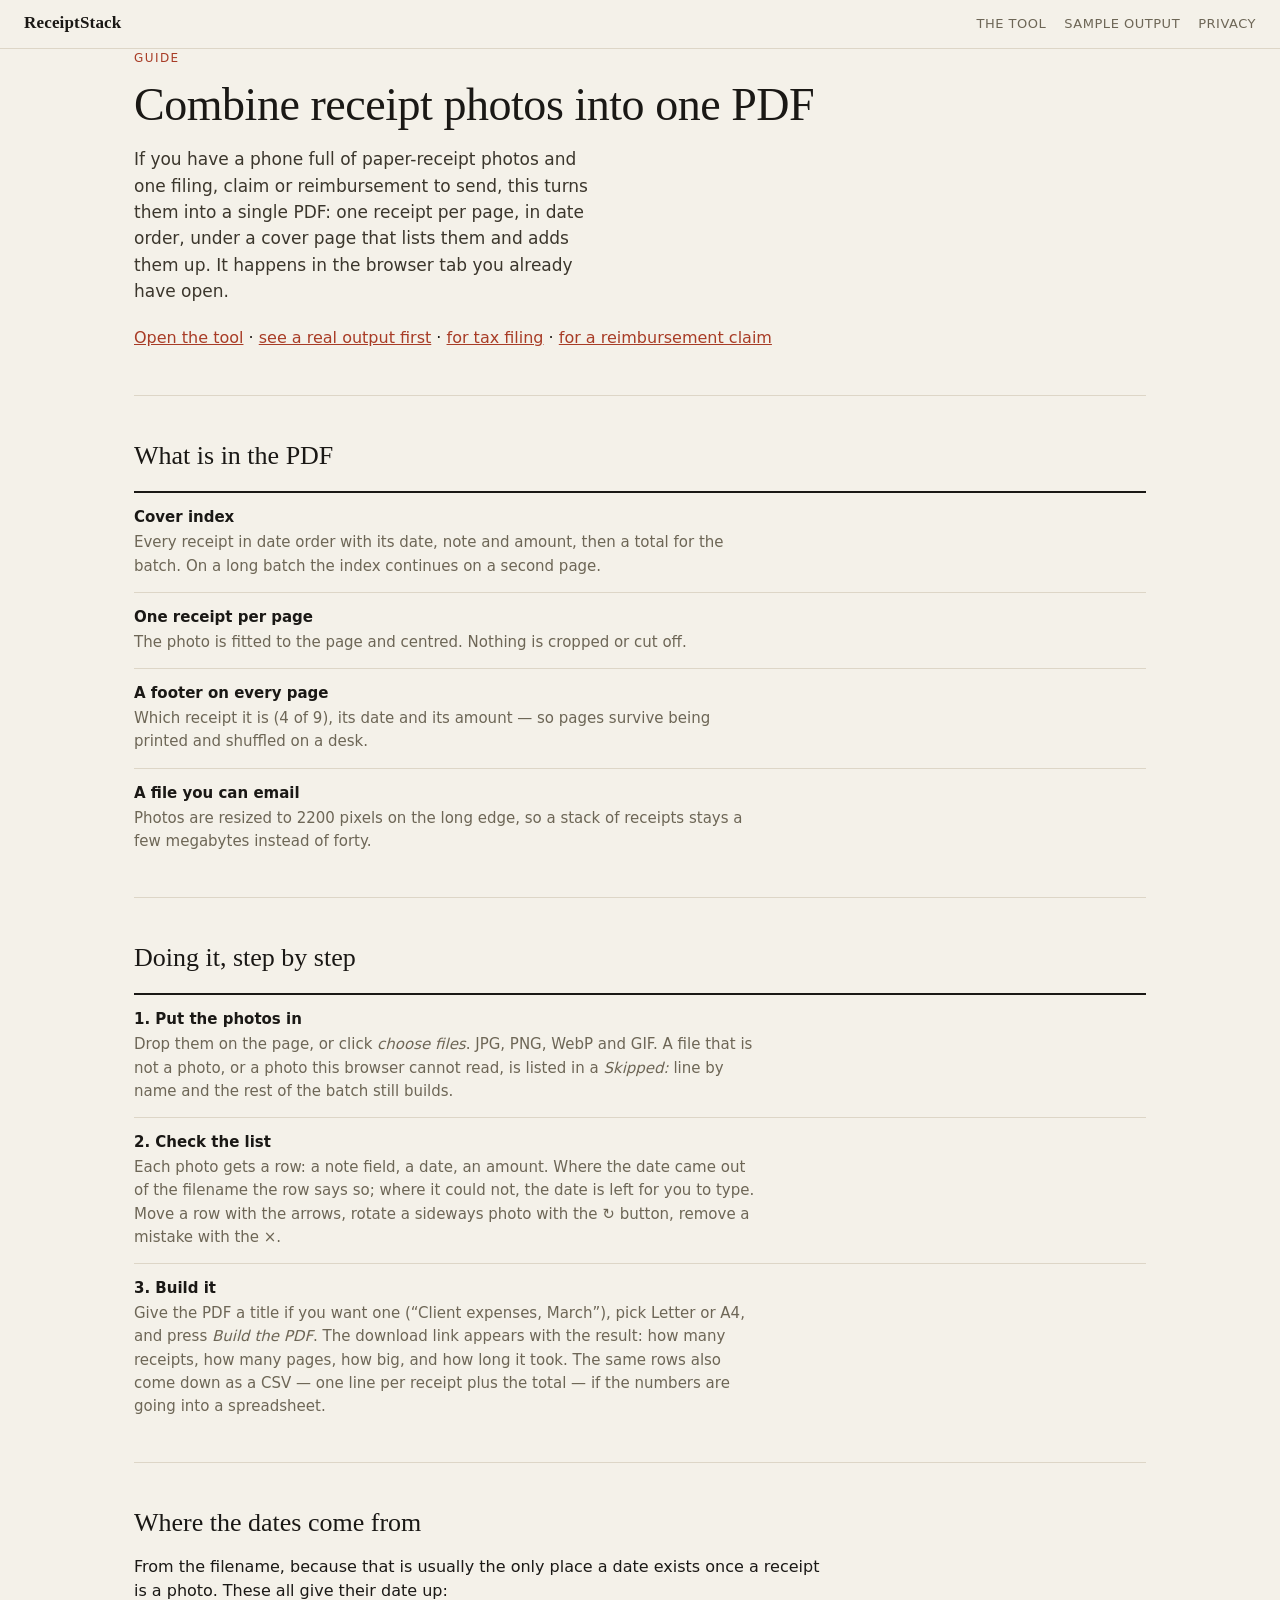
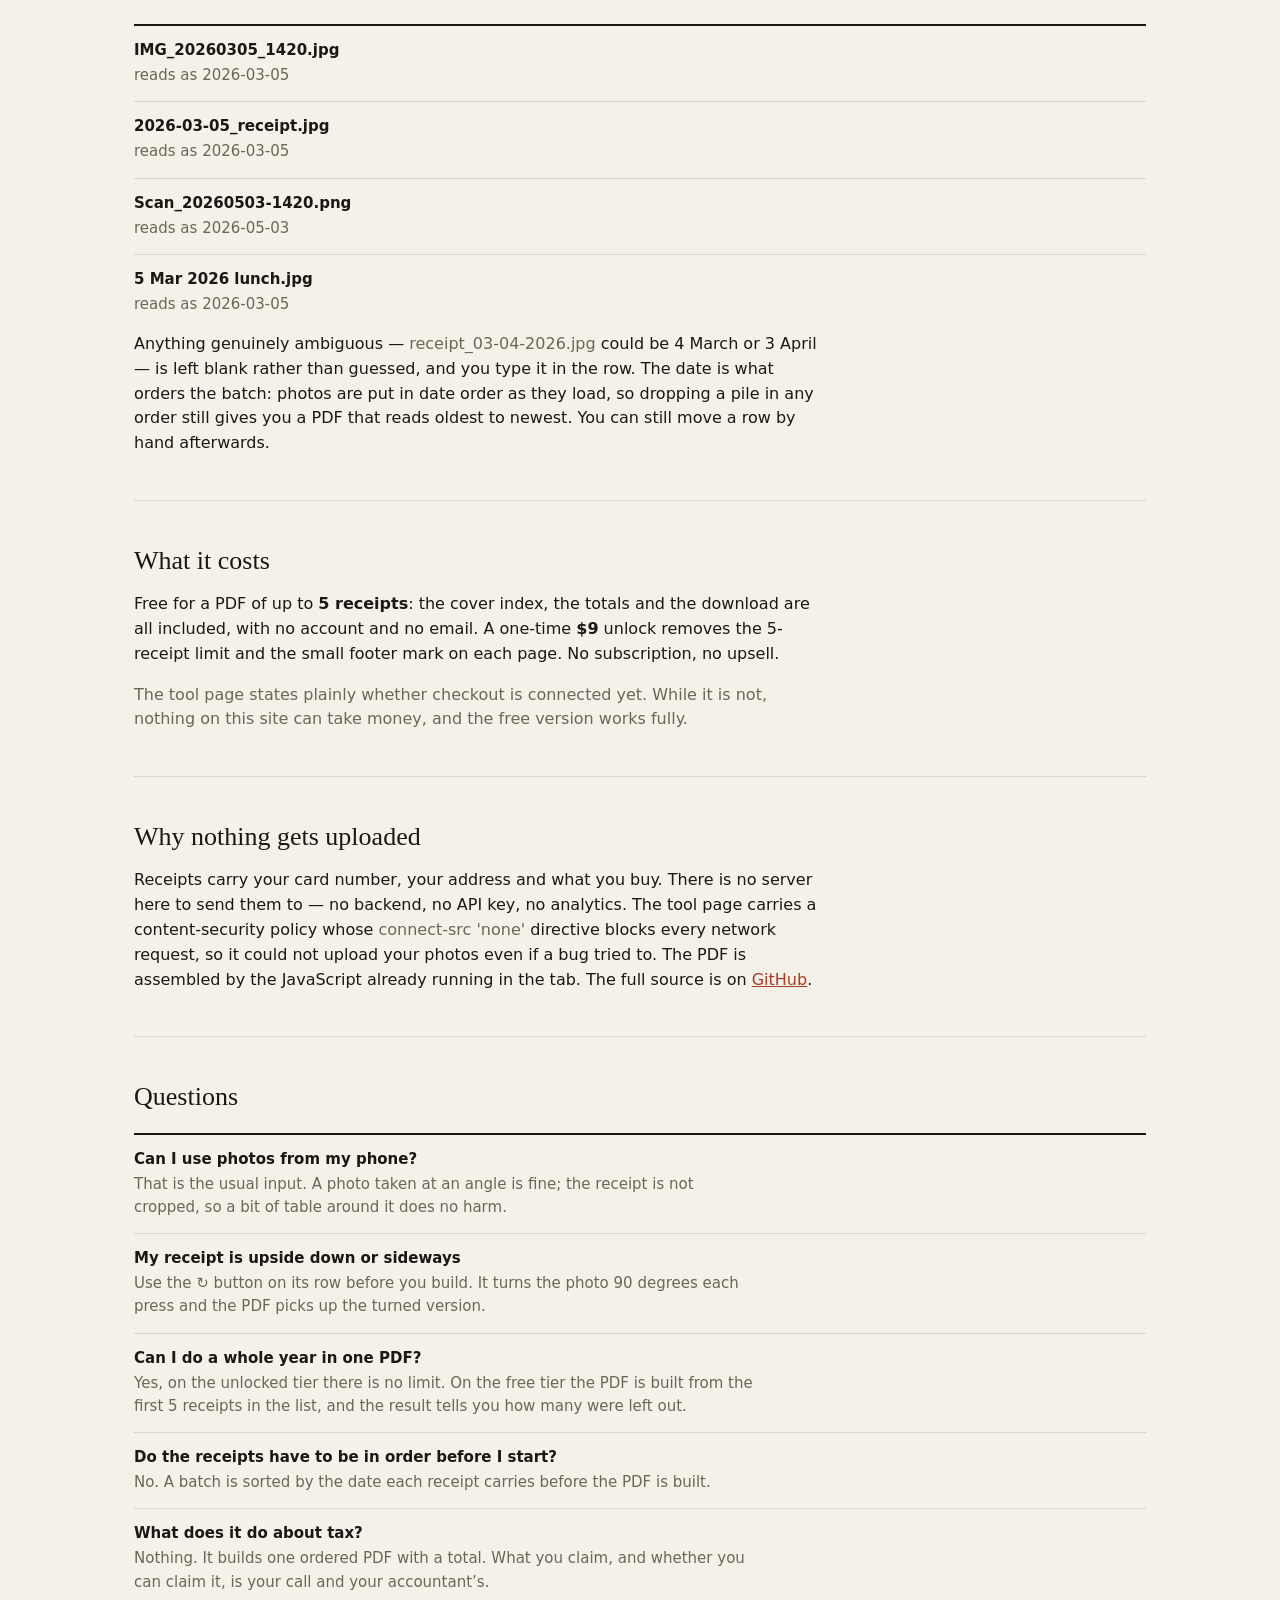
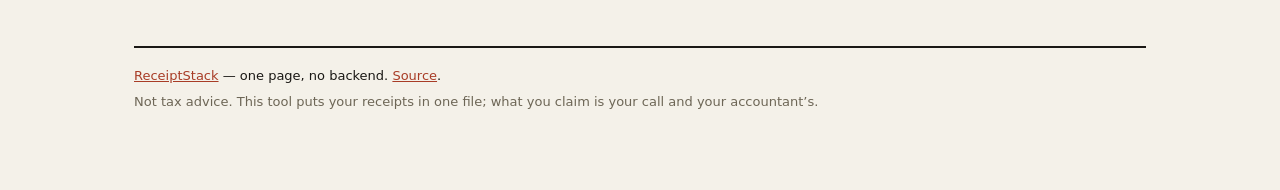
==== combine-receipt-photos-into-one-pdf.html @ ab0732bb "seo: third guide page for the adjacent intent — a reimbursement claim PDF — and a free CSV of the in" ====
<!DOCTYPE html>
<html lang="en">
<head>
<meta charset="utf-8">
<meta name="viewport" content="width=device-width, initial-scale=1">
<meta http-equiv="Content-Security-Policy" content="default-src 'none'; script-src 'self'; style-src 'self'; img-src 'self' blob: data:; font-src 'self'; connect-src 'none'; object-src 'none'; base-uri 'none'; form-action 'none'; frame-ancestors 'none'">
<title>Combine receipt photos into one PDF — free, no upload | ReceiptStack</title>
<meta name="description" content="How to combine receipt photos into one PDF for a tax filing, an expense claim or a reimbursement: drop the photos in, check the dates, download one indexed PDF with a total. Runs in your browser — no upload, no account, free for up to 5 receipts.">
<link rel="canonical" href="https://maxhemmerich.github.io/receipts-to-pdf/combine-receipt-photos-into-one-pdf.html">
<meta name="theme-color" content="#f4f1e9">
<meta property="og:type" content="article">
<meta property="og:site_name" content="ReceiptStack">
<meta property="og:title" content="Combine receipt photos into one PDF">
<meta property="og:description" content="Drop the photos in, check the dates, download one indexed PDF with a total. In your browser: no upload, no account, free for up to 5 receipts.">
<meta property="og:url" content="https://maxhemmerich.github.io/receipts-to-pdf/combine-receipt-photos-into-one-pdf.html">
<meta property="og:image" content="https://maxhemmerich.github.io/receipts-to-pdf/assets/og-card.png">
<meta property="og:image:width" content="1200">
<meta property="og:image:height" content="630">
<meta property="og:image:alt" content="The ReceiptStack index page: seven receipts listed with dates and amounts, total $712.14">
<meta name="twitter:card" content="summary_large_image">
<meta name="twitter:title" content="Combine receipt photos into one PDF">
<meta name="twitter:description" content="Drop the photos in, check the dates, download one indexed PDF with a total. No upload, no account.">
<meta name="twitter:image" content="https://maxhemmerich.github.io/receipts-to-pdf/assets/og-card.png">
<link rel="stylesheet" href="assets/style.css">
<script type="application/ld+json">
{
  "@context": "https://schema.org",
  "@graph": [
    {
      "@type": "SoftwareApplication",
      "@id": "https://maxhemmerich.github.io/receipts-to-pdf/#app",
      "name": "ReceiptStack",
      "url": "https://maxhemmerich.github.io/receipts-to-pdf/",
      "description": "Turns photos of paper receipts into one dated, indexed PDF: a cover index in date order with a total, then one receipt per page. Runs entirely in the browser — no upload, no account, no server.",
      "applicationCategory": "BusinessApplication",
      "operatingSystem": "Any device with a modern web browser",
      "featureList": [
        "One receipt per page, nothing cropped",
        "Cover index in date order with a total for the whole batch",
        "Dates read from the filename when they are in there",
        "Your photos never leave your browser"
      ]
    },
    {
      "@type": "FAQPage",
      "@id": "https://maxhemmerich.github.io/receipts-to-pdf/combine-receipt-photos-into-one-pdf.html#faq",
      "mainEntity": [
        {
          "@type": "Question",
          "name": "Can I use photos from my phone?",
          "acceptedAnswer": {
            "@type": "Answer",
            "text": "That is the usual input. A photo taken at an angle is fine; the receipt is not cropped, so a bit of table around it does no harm."
          }
        },
        {
          "@type": "Question",
          "name": "My receipt is upside down or sideways",
          "acceptedAnswer": {
            "@type": "Answer",
            "text": "Use the ↻ button on its row before you build. It turns the photo 90 degrees each press and the PDF picks up the turned version."
          }
        },
        {
          "@type": "Question",
          "name": "Can I do a whole year in one PDF?",
          "acceptedAnswer": {
            "@type": "Answer",
            "text": "Yes, on the unlocked tier there is no limit. On the free tier the PDF is built from the first 5 receipts in the list, and the result tells you how many were left out."
          }
        },
        {
          "@type": "Question",
          "name": "Do the receipts have to be in order before I start?",
          "acceptedAnswer": {
            "@type": "Answer",
            "text": "No. A batch is sorted by the date each receipt carries before the PDF is built."
          }
        },
        {
          "@type": "Question",
          "name": "What does it do about tax?",
          "acceptedAnswer": {
            "@type": "Answer",
            "text": "Nothing. It builds one ordered PDF with a total. What you claim, and whether you can claim it, is your call and your accountant’s."
          }
        }
      ]
    }
  ]
}
</script>
</head>
<body>

<header class="bar">
  <span class="brand">ReceiptStack</span>
  <nav>
    <a href="./">The tool</a>
    <a href="./#sample">Sample output</a>
    <a href="./#privacy">Privacy</a>
  </nav>
</header>

<main>

  <p class="eyebrow">Guide</p>
  <h1>Combine receipt photos into one PDF</h1>
  <p class="lede">If you have a phone full of paper-receipt photos and one filing, claim or
  reimbursement to send, this turns them into a single PDF: one receipt per page, in date order,
  under a cover page that lists them and adds them up. It happens in the browser tab you already
  have open.</p>
  <p><a href="./#tool">Open the tool</a> &middot; <a href="downloads/receipts-sample.pdf">see a real
  output first</a> &middot; <a href="how-to-organize-receipts-for-taxes.html">for tax filing</a>
  &middot; <a href="reimbursement-claim-pdf.html">for a reimbursement claim</a></p>

  <section class="block">
    <h2>What is in the PDF</h2>
    <dl class="facts">
      <dt>Cover index</dt>
      <dd>Every receipt in date order with its date, note and amount, then a total for the batch.
      On a long batch the index continues on a second page.</dd>
      <dt>One receipt per page</dt>
      <dd>The photo is fitted to the page and centred. Nothing is cropped or cut off.</dd>
      <dt>A footer on every page</dt>
      <dd>Which receipt it is (4 of 9), its date and its amount &mdash; so pages survive being
      printed and shuffled on a desk.</dd>
      <dt>A file you can email</dt>
      <dd>Photos are resized to 2200 pixels on the long edge, so a stack of receipts stays a few
      megabytes instead of forty.</dd>
    </dl>
  </section>

  <section class="block">
    <h2>Doing it, step by step</h2>
    <dl class="facts">
      <dt>1. Put the photos in</dt>
      <dd>Drop them on the page, or click <i>choose files</i>. JPG, PNG, WebP and GIF. A file that
      is not a photo, or a photo this browser cannot read, is listed in a <i>Skipped:</i> line by
      name and the rest of the batch still builds.</dd>
      <dt>2. Check the list</dt>
      <dd>Each photo gets a row: a note field, a date, an amount. Where the date came out of the
      filename the row says so; where it could not, the date is left for you to type. Move a row
      with the arrows, rotate a sideways photo with the &#8635; button, remove a mistake with the
      &#215;.</dd>
      <dt>3. Build it</dt>
      <dd>Give the PDF a title if you want one (&ldquo;Client expenses, March&rdquo;), pick Letter
      or A4, and press <i>Build the PDF</i>. The download link appears with the result: how many
      receipts, how many pages, how big, and how long it took. The same rows also come down as a
      CSV &mdash; one line per receipt plus the total &mdash; if the numbers are going into a
      spreadsheet.</dd>
    </dl>
  </section>

  <section class="block">
    <h2>Where the dates come from</h2>
    <p>From the filename, because that is usually the only place a date exists once a receipt is a
    photo. These all give their date up:</p>
    <dl class="facts">
      <dt>IMG_20260305_1420.jpg</dt><dd>reads as 2026-03-05</dd>
      <dt>2026-03-05_receipt.jpg</dt><dd>reads as 2026-03-05</dd>
      <dt>Scan_20260503-1420.png</dt><dd>reads as 2026-05-03</dd>
      <dt>5 Mar 2026 lunch.jpg</dt><dd>reads as 2026-03-05</dd>
    </dl>
    <p>Anything genuinely ambiguous &mdash; <span class="dim">receipt_03-04-2026.jpg</span> could be
    4 March or 3 April &mdash; is left blank rather than guessed, and you type it in the row. The
    date is what orders the batch: photos are put in date order as they load, so dropping a pile in
    any order still gives you a PDF that reads oldest to newest. You can still move a row by hand
    afterwards.</p>
  </section>

  <section class="block">
    <h2>What it costs</h2>
    <p>Free for a PDF of up to <b>5 receipts</b>: the cover index, the totals and the download are
    all included, with no account and no email. A one-time <b>$9</b> unlock removes the 5-receipt
    limit and the small footer mark on each page. No subscription, no upsell.</p>
    <p class="dim">The tool page states plainly whether checkout is connected yet. While it is not,
    nothing on this site can take money, and the free version works fully.</p>
  </section>

  <section class="block">
    <h2>Why nothing gets uploaded</h2>
    <p>Receipts carry your card number, your address and what you buy. There is no server here to
    send them to &mdash; no backend, no API key, no analytics. The tool page carries a
    content-security policy whose <span class="dim">connect-src 'none'</span> directive blocks
    every network request, so it could not upload your photos even if a bug tried to. The PDF is
    assembled by the JavaScript already running in the tab. The full source is on
    <a href="https://github.com/maxhemmerich/receipts-to-pdf">GitHub</a>.</p>
  </section>

  <section class="block">
    <h2>Questions</h2>
    <dl class="facts">
      <dt>Can I use photos from my phone?</dt>
      <dd>That is the usual input. A photo taken at an angle is fine; the receipt is not cropped, so
      a bit of table around it does no harm.</dd>
      <dt>My receipt is upside down or sideways</dt>
      <dd>Use the &#8635; button on its row before you build. It turns the photo 90 degrees each
      press and the PDF picks up the turned version.</dd>
      <dt>Can I do a whole year in one PDF?</dt>
      <dd>Yes, on the unlocked tier there is no limit. On the free tier the PDF is built from the
      first 5 receipts in the list, and the result tells you how many were left out.</dd>
      <dt>Do the receipts have to be in order before I start?</dt>
      <dd>No. A batch is sorted by the date each receipt carries before the PDF is built.</dd>
      <dt>What does it do about tax?</dt>
      <dd>Nothing. It builds one ordered PDF with a total. What you claim, and whether you can
      claim it, is your call and your accountant&rsquo;s.</dd>
    </dl>
  </section>

  <footer class="foot">
    <p><a href="./">ReceiptStack</a> &mdash; one page, no backend. <a href="https://github.com/maxhemmerich/receipts-to-pdf">Source</a>.</p>
    <p class="dim">Not tax advice. This tool puts your receipts in one file; what you claim is your call and your accountant&rsquo;s.</p>
  </footer>

</main>

</body>
</html>
---- assets/style.css ----
/* ReceiptStack — one theme: paper and ink, hairline rules like a till receipt.
   No webfonts, no external requests. */

:root {
  --paper:  #f4f1e9;
  --card:   #fffdf7;
  --ink:    #1a1815;
  --muted:  #6d6656;
  --faint:  #9a9284;
  --line:   #ddd6c7;
  --line-2: #c8bfab;
  --stamp:  #a83c26;
  --ok:     #2f6b4f;
  --mono: Consolas, "Liberation Mono", "Courier New", monospace;
  --sans: system-ui, "Segoe UI", Roboto, Helvetica, Arial, sans-serif;
  --serif: Georgia, "Iowan Old Style", "Times New Roman", serif;
}

* { box-sizing: border-box; }

/* the hidden attribute has to beat class rules that set display */
[hidden] { display: none !important; }

html { -webkit-text-size-adjust: 100%; }

body {
  margin: 0;
  background: var(--paper);
  color: var(--ink);
  font: 16px/1.55 var(--sans);
}

a { color: var(--stamp); }
a:hover { color: var(--ink); }

.dim { color: var(--muted); }

/* ---------- top bar ---------- */

.bar {
  display: flex;
  align-items: baseline;
  justify-content: space-between;
  gap: 16px;
  padding: 14px 24px;
  border-bottom: 1px solid var(--line);
  background: var(--paper);
  flex-wrap: wrap;
}
.brand {
  font: 700 17px/1 var(--serif);
  letter-spacing: .01em;
}
.bar nav { display: flex; gap: 18px; flex-wrap: wrap; }
.bar nav a {
  font-size: 13px;
  letter-spacing: .04em;
  text-transform: uppercase;
  text-decoration: none;
  color: var(--muted);
}
.bar nav a:hover { color: var(--ink); }

main { max-width: 1060px; margin: 0 auto; padding: 0 24px 72px; }

/* ---------- hero + tool ---------- */

.hero {
  display: grid;
  grid-template-columns: minmax(0, 1fr) minmax(0, 1.05fr);
  gap: 40px;
  align-items: start;
  padding: 40px 0 8px;
}

.eyebrow {
  margin: 0 0 12px;
  font-size: 12px;
  letter-spacing: .12em;
  text-transform: uppercase;
  color: var(--stamp);
}

h1 {
  margin: 0 0 16px;
  font: 400 clamp(30px, 4.4vw, 46px)/1.1 var(--serif);
  letter-spacing: -.01em;
  text-wrap: balance;
}

.lede {
  margin: 0 0 22px;
  font-size: 17px;
  color: #3b362c;
  max-width: 42ch;
}

.ticks { margin: 0; padding: 0; list-style: none; border-top: 1px solid var(--line); }
.ticks li {
  padding: 9px 0 9px 20px;
  border-bottom: 1px solid var(--line);
  font-size: 14px;
  position: relative;
}
.ticks li::before {
  content: "";
  position: absolute;
  left: 2px; top: 17px;
  width: 7px; height: 7px;
  background: var(--stamp);
}

/* ---------- tool panel ---------- */

.panel {
  background: var(--card);
  border: 1px solid var(--line-2);
  padding: 18px;
  box-shadow: 0 1px 0 rgba(26,24,21,.05);
}

.drop {
  border: 2px dashed var(--line-2);
  background: #faf7f0;
  padding: 30px 18px;
  text-align: center;
  transition: border-color .12s, background .12s;
}
.drop.hot { border-color: var(--stamp); background: #fdf3ef; }
.drop-main { margin: 0 0 6px; font: 600 17px/1.3 var(--serif); }
.drop-sub { margin: 0; font-size: 13px; color: var(--muted); }

.link {
  background: none;
  border: 0;
  padding: 0;
  font: inherit;
  color: var(--stamp);
  cursor: pointer;
  text-decoration: underline;
  text-underline-offset: 2px;
}
.link:hover { color: var(--ink); }

.samples { margin: 12px 0 0; font-size: 13.5px; }

.cap-note {
  margin: 14px 0 0;
  padding: 10px 12px;
  border-left: 3px solid var(--stamp);
  background: #fdf3ef;
  font-size: 13.5px;
}

/* ---------- receipt list ---------- */

.list {
  list-style: none;
  margin: 14px 0 0;
  padding: 0;
  max-height: 340px;
  overflow-y: auto;
}
.list:empty { display: none; }

.row {
  display: grid;
  grid-template-columns: 46px minmax(0, 1fr);
  gap: 10px;
  align-items: center;
  padding: 9px 0;
  border-top: 1px solid var(--line);
}
.row:first-child { border-top: 0; }
.row img { width: 46px; height: 60px; object-fit: cover; border: 1px solid var(--line); background: #fff; }

.row .meta { min-width: 0; }
.row .fname {
  font: 11.5px/1.3 var(--mono);
  color: var(--faint);
  white-space: nowrap;
  overflow: hidden;
  text-overflow: ellipsis;
}
.row .l1,
.row .l2 { display: flex; gap: 6px; margin-top: 5px; align-items: center; }
.row .l1 { margin-top: 4px; }
.row input[type="text"],
.row input[type="date"] {
  font: 13px/1.4 var(--sans);
  padding: 4px 6px;
  border: 1px solid var(--line-2);
  background: #fff;
  color: var(--ink);
  min-width: 0;
}
.row input[type="date"] { font-family: var(--mono); font-size: 12px; flex: 0 0 118px; }
.row .note-in { flex: 1 1 auto; }
.row .amt-in  { flex: 0 0 74px; text-align: right; font-family: var(--mono); }

.row .date-guess {
  font: 11px/1.3 var(--sans);
  color: var(--ok);
  margin-top: 4px;
}
.row .date-guess.manual { color: var(--stamp); }

.row .acts { display: flex; gap: 3px; flex: 0 0 auto; }
.row .acts button {
  width: 28px; height: 28px;
  border: 1px solid var(--line-2);
  background: #fff;
  color: var(--muted);
  font-size: 13px;
  line-height: 1;
  cursor: pointer;
  padding: 0;
}
.row .acts button:hover { border-color: var(--ink); color: var(--ink); }
.row .acts button.rm:hover { border-color: var(--stamp); color: var(--stamp); }

/* ---------- controls ---------- */

.controls {
  display: flex;
  gap: 12px;
  align-items: flex-end;
  flex-wrap: wrap;
  margin-top: 16px;
  padding-top: 16px;
  border-top: 1px solid var(--line);
}
.field { display: flex; flex-direction: column; gap: 5px; font-size: 12px; color: var(--muted); }
.field input, .field select {
  font: 14px/1.4 var(--sans);
  padding: 8px 9px;
  border: 1px solid var(--line-2);
  background: #fff;
  color: var(--ink);
}
.field input { width: 180px; }

button.primary, .buybar button {
  font: 600 14px/1 var(--sans);
  padding: 11px 18px;
  border: 1px solid var(--ink);
  background: var(--ink);
  color: var(--card);
  cursor: pointer;
}
button.primary:hover:not(:disabled) { background: var(--stamp); border-color: var(--stamp); }
button.primary:disabled { background: var(--line); border-color: var(--line-2); color: var(--muted); cursor: not-allowed; }

/* the live buy link, once CHECKOUT_URL is filled in config.js */
.buybar a.primary {
  display: inline-block;
  font: 600 14px/1 var(--sans);
  padding: 11px 18px;
  border: 1px solid var(--ink);
  background: var(--ink);
  color: var(--card);
  text-decoration: none;
}
.buybar a.primary:hover { background: var(--stamp); border-color: var(--stamp); color: #fff; }

.limitline { margin: 12px 0 0; font-size: 13px; color: var(--muted); }

.status { margin: 12px 0 0; font-size: 13.5px; color: var(--muted); min-height: 1.2em; }
.status.err { color: var(--stamp); }

.result {
  margin-top: 14px;
  padding: 14px;
  border: 1px solid var(--ok);
  background: #f2f7f3;
}
.result p { margin: 0 0 10px; font-size: 14px; }
.result .nums { font-family: var(--mono); }
.result a.download {
  display: inline-block;
  font: 600 14px/1 var(--sans);
  padding: 11px 18px;
  background: var(--ok);
  color: #fff;
  text-decoration: none;
}
.result a.download:hover { background: var(--ink); color: #fff; }
.result a.download.secondary {
  margin-left: 10px;
  background: transparent;
  border: 1px solid var(--ink);
  color: var(--ink);
}
.result a.download.secondary:hover { background: var(--ink); border-color: var(--ink); color: #fff; }
.result p.dim { margin: 12px 0 0; font-size: 13px; color: var(--muted); }

/* ---------- blocks ---------- */

.block { padding: 44px 0 0; border-top: 1px solid var(--line); margin-top: 44px; }
.block h2 { margin: 0 0 8px; font: 400 26px/1.2 var(--serif); }
.block > p { max-width: 68ch; }

.facts { margin: 20px 0 0; }
.facts dt {
  font: 600 15px/1.4 var(--sans);
  padding-top: 14px;
  border-top: 1px solid var(--line);
}
.facts dt:first-of-type { border-top: 2px solid var(--ink); }
.facts dd { margin: 3px 0 14px; color: var(--muted); max-width: 66ch; font-size: 15px; }

.dl { margin: 10px 0 0; display: flex; gap: 12px; align-items: baseline; flex-wrap: wrap; }
.dl a.file { font-family: var(--mono); font-size: 14.5px; }

/* ---------- price ---------- */

.plans {
  display: grid;
  grid-template-columns: repeat(auto-fit, minmax(240px, 1fr));
  gap: 0;
  margin: 20px 0 0;
  border: 1px solid var(--line-2);
  background: var(--card);
}
.plan { padding: 20px; border-right: 1px dashed var(--line-2); }
.plan:last-child { border-right: 0; }
.plan h3 { margin: 0; font: 600 13px/1 var(--sans); letter-spacing: .1em; text-transform: uppercase; color: var(--muted); }
.plan .amount { margin: 8px 0 14px; font: 400 34px/1 var(--serif); }
.plan ul { margin: 0; padding-left: 18px; color: #3b362c; font-size: 14.5px; }
.plan li { margin: 5px 0; }

.buybar { margin-top: 18px; }
.buybar p { margin: 10px 0 0; font-size: 13.5px; max-width: 70ch; }
.unlockrow { display: flex; gap: 8px; align-items: center; margin-top: 12px; flex-wrap: wrap; }
.unlockrow input {
  font: 14px/1.4 var(--mono);
  padding: 9px;
  border: 1px solid var(--line-2);
  background: #fff;
  width: 200px;
}
.unlockrow button {
  font: 600 14px/1 var(--sans);
  padding: 10px 14px;
  border: 1px solid var(--line-2);
  background: #fff;
  color: var(--ink);
  cursor: pointer;
}
.unlockrow button:hover { border-color: var(--ink); }
#codeMsg.good { color: var(--ok); }
#codeMsg.bad { color: var(--stamp); }

/* ---------- footer ---------- */

.foot { margin-top: 52px; padding-top: 18px; border-top: 2px solid var(--ink); font-size: 13px; }
.foot p { margin: 0 0 6px; }

@media (max-width: 820px) {
  .hero { grid-template-columns: 1fr; gap: 26px; padding-top: 26px; }
  main { padding: 0 16px 56px; }
  .bar { padding: 12px 16px; }
  .list { max-height: none; }
  .row { grid-template-columns: 38px minmax(0,1fr); }
  .row img { width: 38px; height: 50px; }
  .row .acts { grid-column: 2; }
}

@media (prefers-reduced-motion: reduce) {
  * { transition: none !important; }
}
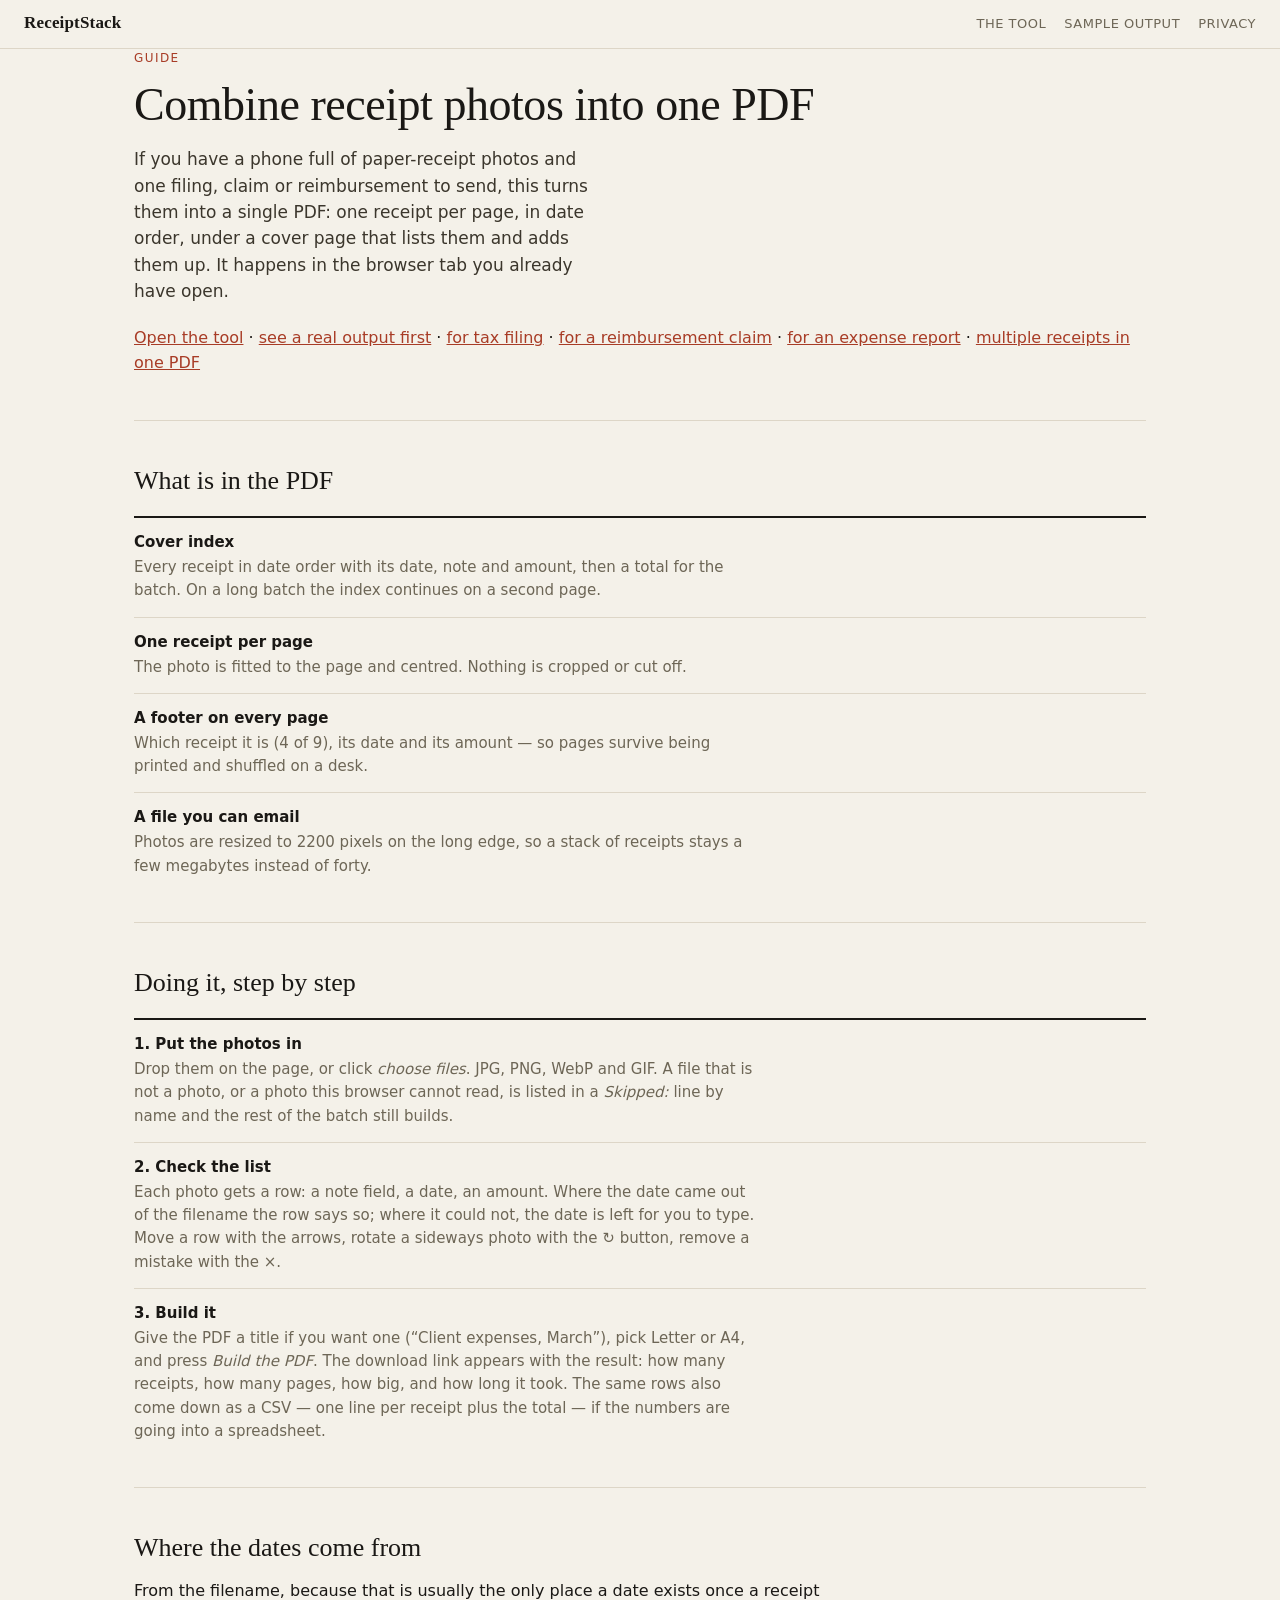
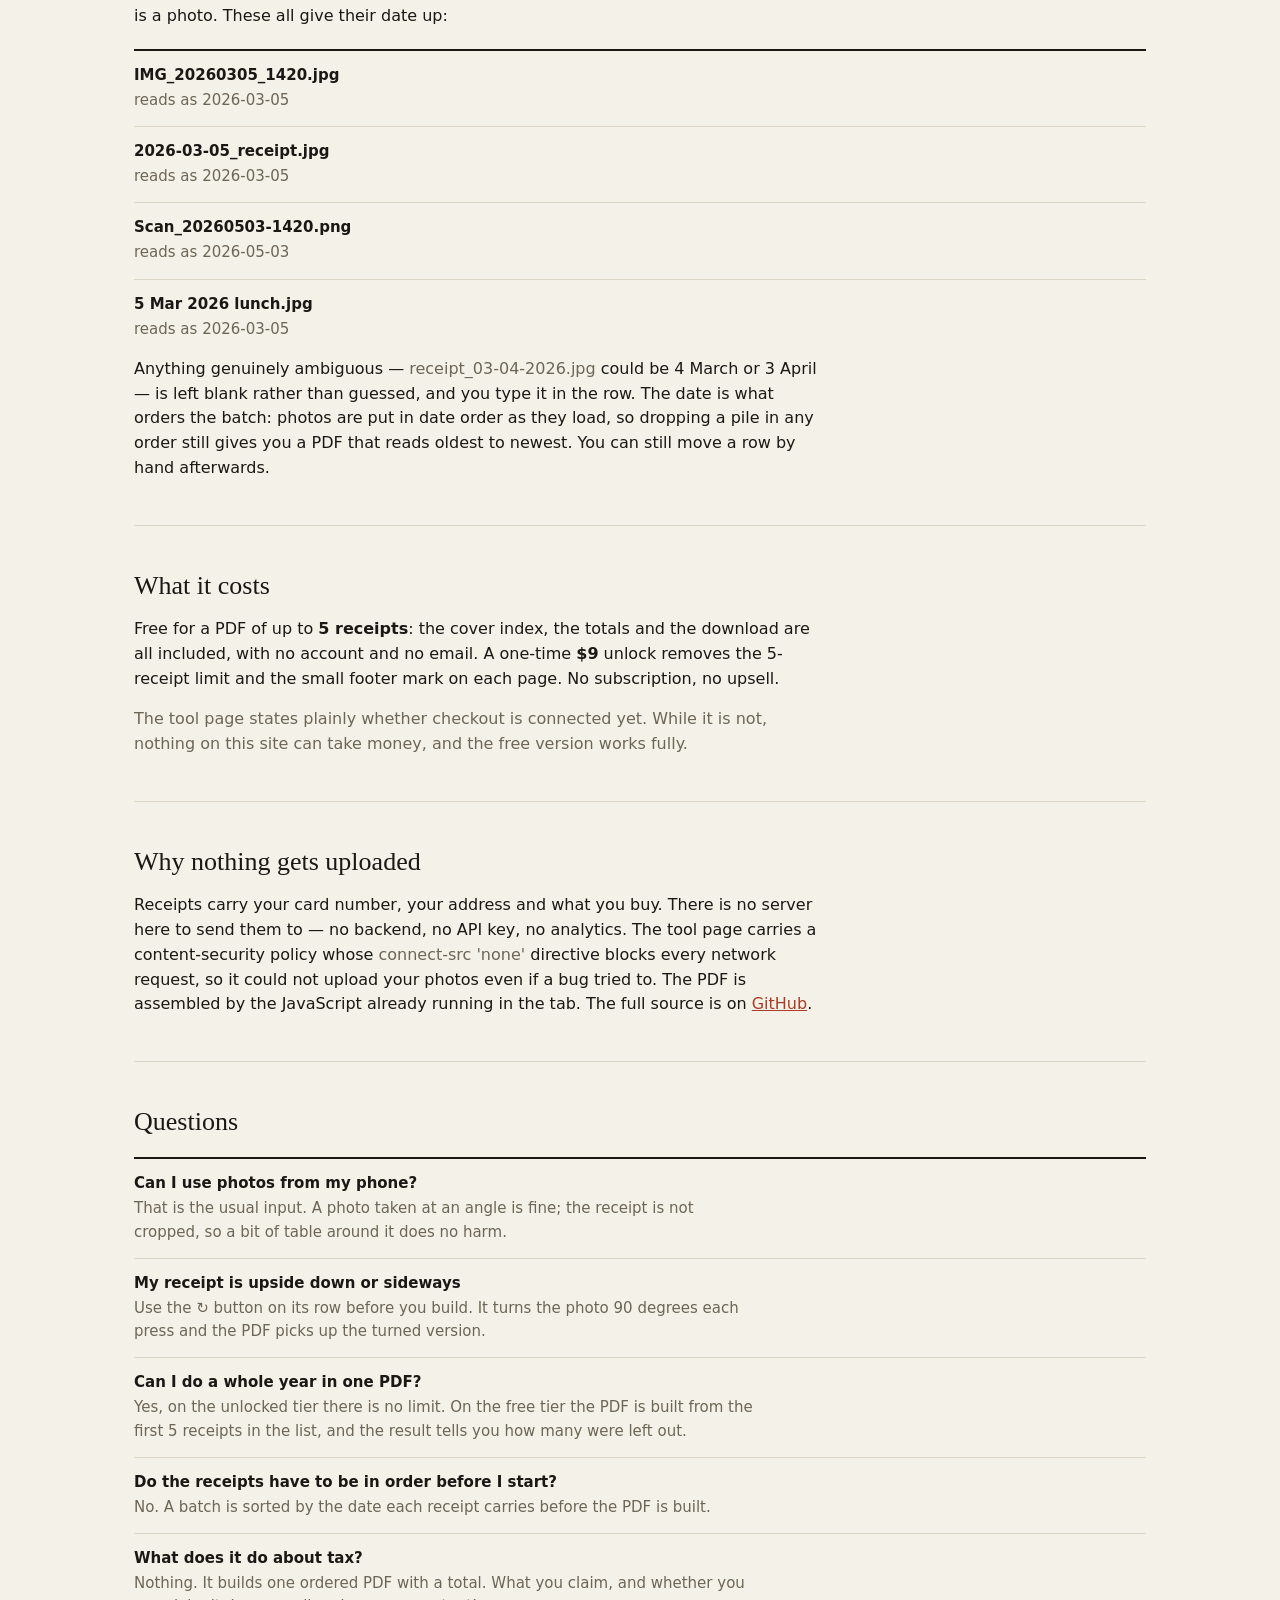
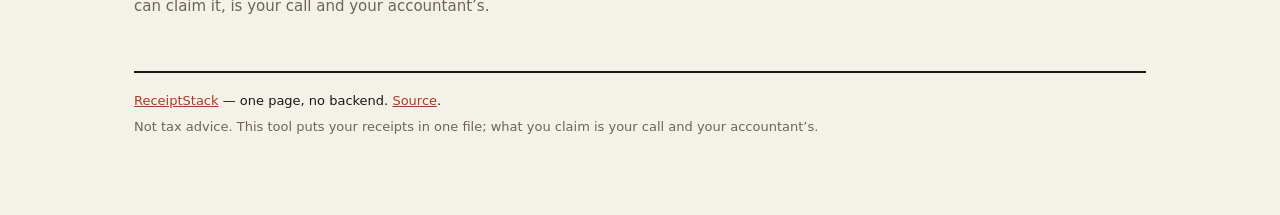
==== commit eaaf001e: "seo: the last two adjacent-intent pages — an expense report with receipts, and multiple receipts in " ====
--- a/combine-receipt-photos-into-one-pdf.html
+++ b/combine-receipt-photos-into-one-pdf.html
@@ -112,7 +112,9 @@
   have open.</p>
   <p><a href="./#tool">Open the tool</a> &middot; <a href="downloads/receipts-sample.pdf">see a real
   output first</a> &middot; <a href="how-to-organize-receipts-for-taxes.html">for tax filing</a>
-  &middot; <a href="reimbursement-claim-pdf.html">for a reimbursement claim</a></p>
+  &middot; <a href="reimbursement-claim-pdf.html">for a reimbursement claim</a> &middot;
+  <a href="expense-report-with-receipts.html">for an expense report</a> &middot;
+  <a href="multiple-receipts-one-page-pdf.html">multiple receipts in one PDF</a></p>
 
   <section class="block">
     <h2>What is in the PDF</h2>
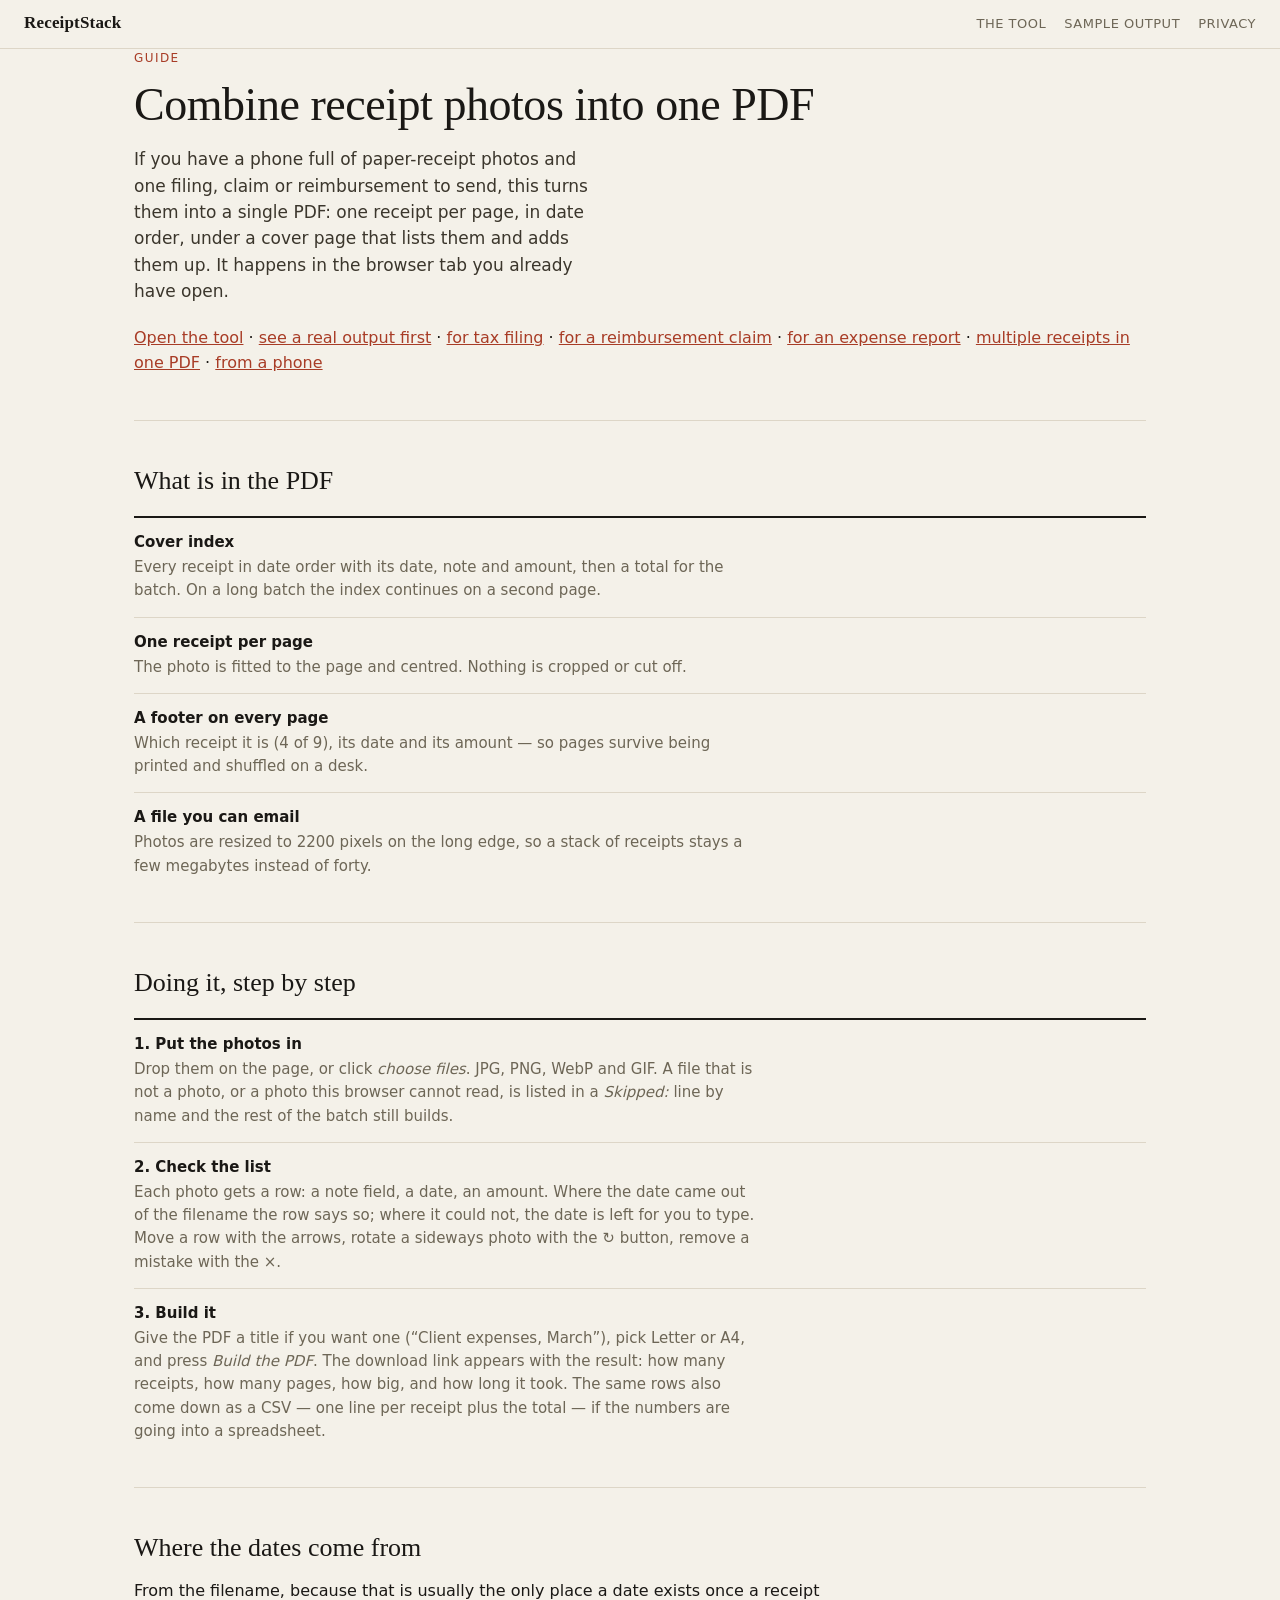
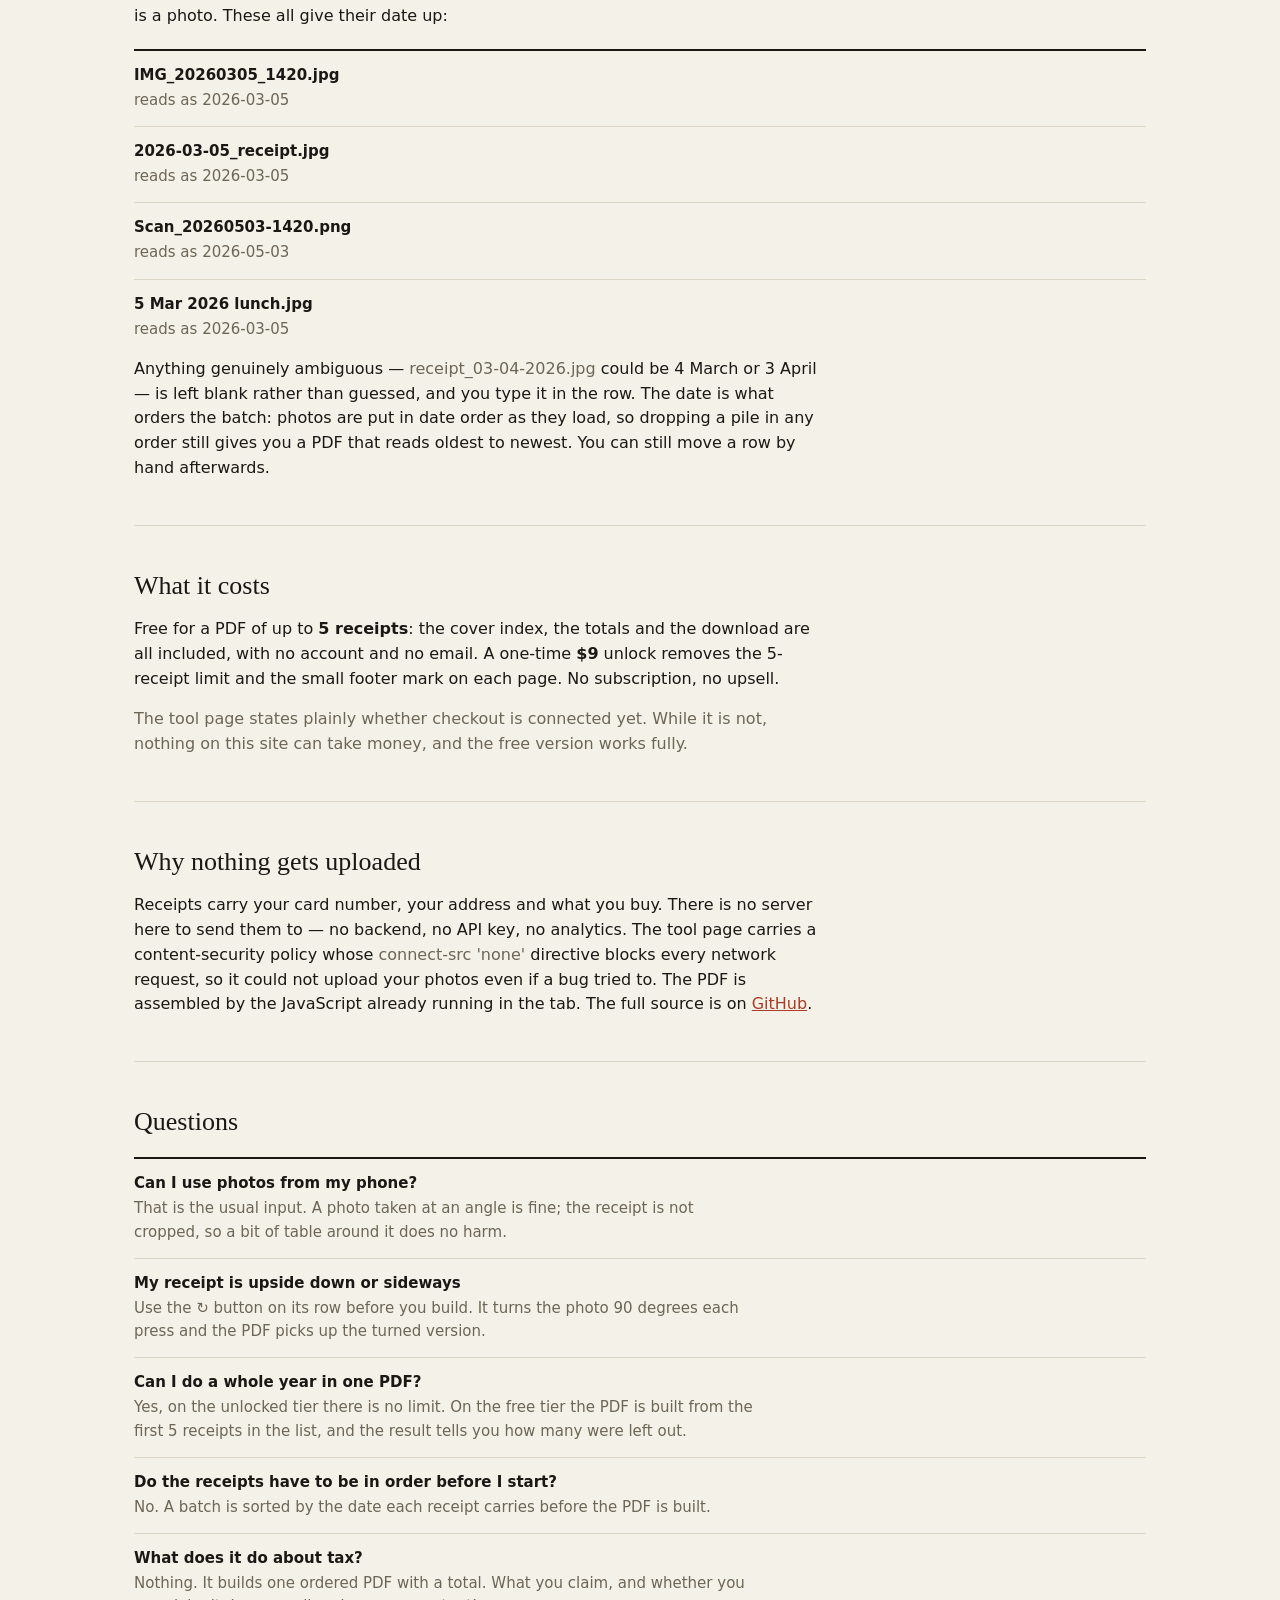
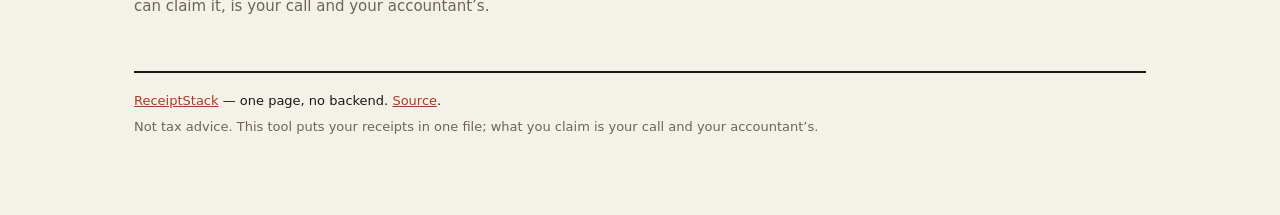
==== commit 3f1d0757: "discover: the phone intent owns a page — scan-receipts-to-pdf-on-a-phone.html answers "scan receipts" ====
--- a/combine-receipt-photos-into-one-pdf.html
+++ b/combine-receipt-photos-into-one-pdf.html
@@ -114,7 +114,8 @@
   output first</a> &middot; <a href="how-to-organize-receipts-for-taxes.html">for tax filing</a>
   &middot; <a href="reimbursement-claim-pdf.html">for a reimbursement claim</a> &middot;
   <a href="expense-report-with-receipts.html">for an expense report</a> &middot;
-  <a href="multiple-receipts-one-page-pdf.html">multiple receipts in one PDF</a></p>
+  <a href="multiple-receipts-one-page-pdf.html">multiple receipts in one PDF</a> &middot;
+  <a href="scan-receipts-to-pdf-on-a-phone.html">from a phone</a></p>
 
   <section class="block">
     <h2>What is in the PDF</h2>
--- a/assets/style.css
+++ b/assets/style.css
@@ -196,6 +196,7 @@
 }
 .row input[type="date"] { font-family: var(--mono); font-size: 12px; flex: 0 0 118px; }
 .row .note-in { flex: 1 1 auto; }
+.row .cat-in  { flex: 0 0 104px; }
 .row .amt-in  { flex: 0 0 74px; text-align: right; font-family: var(--mono); }
 
 .row .date-guess {
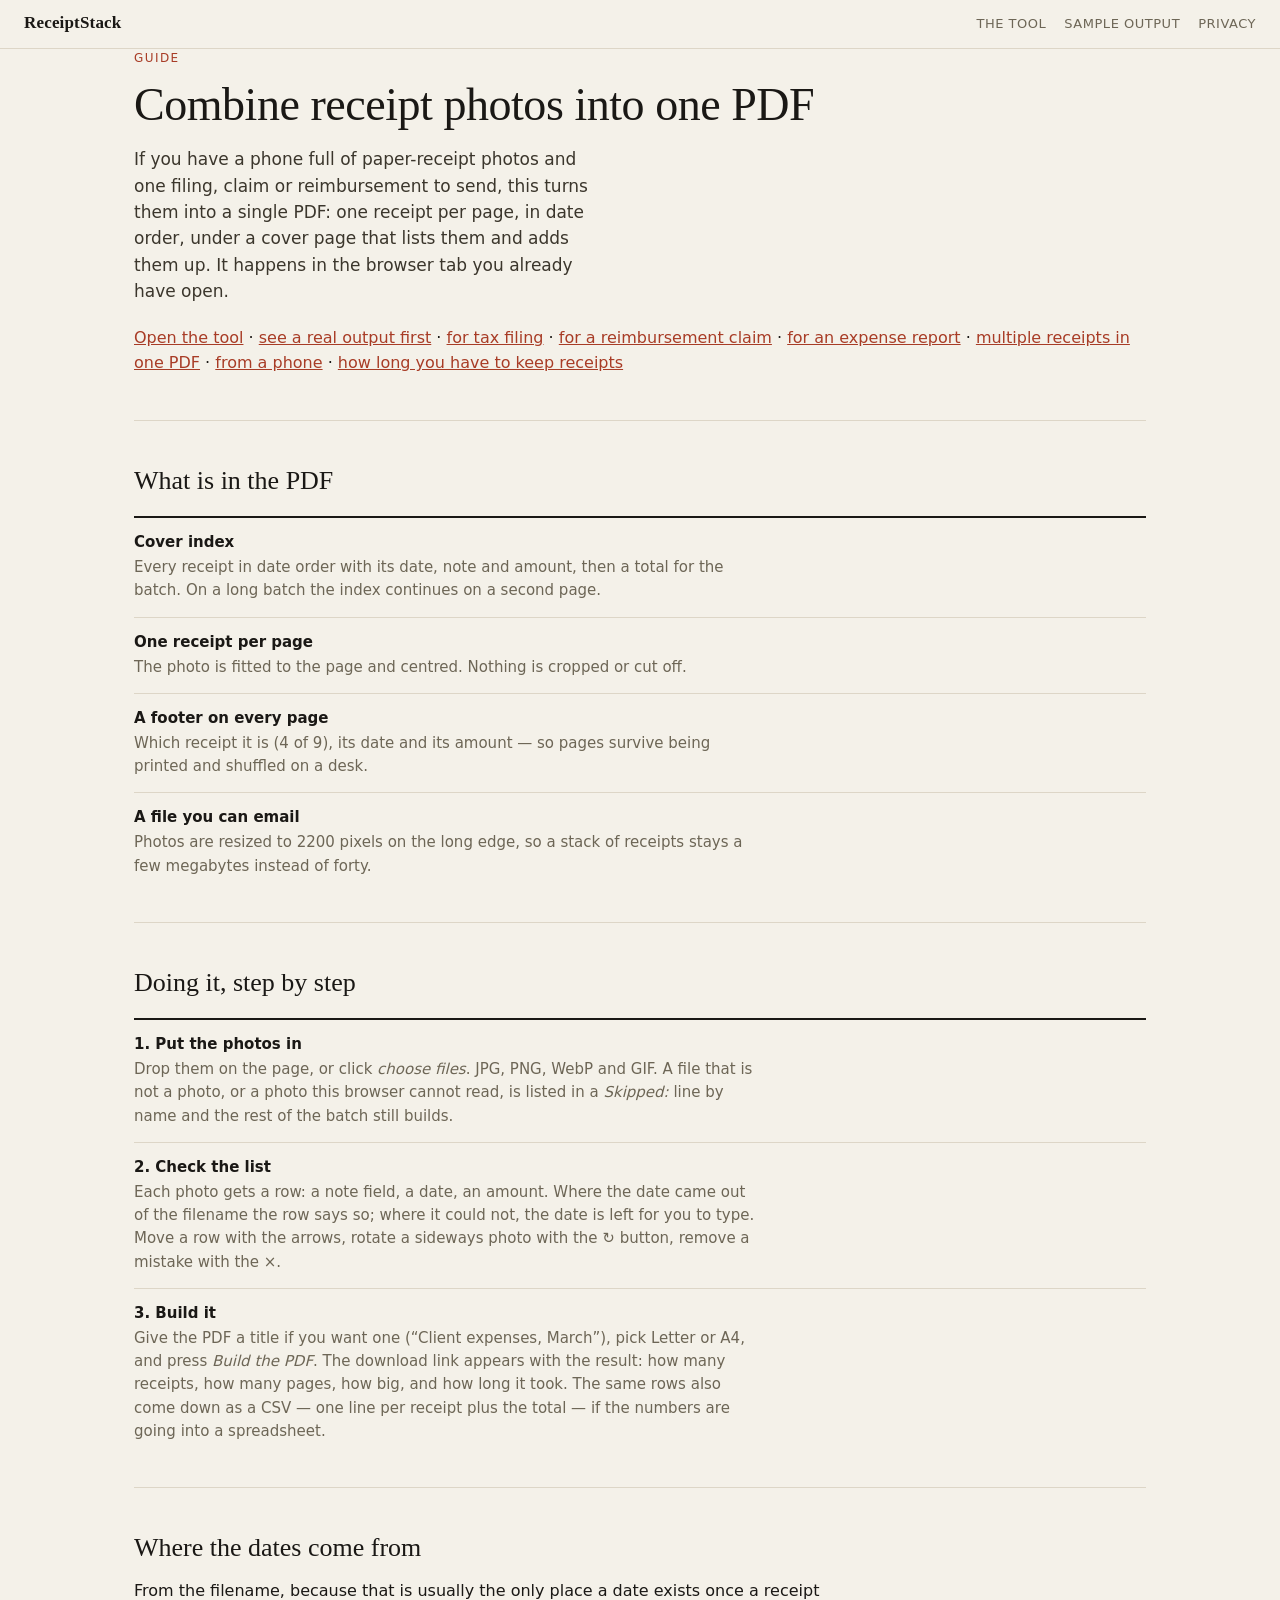
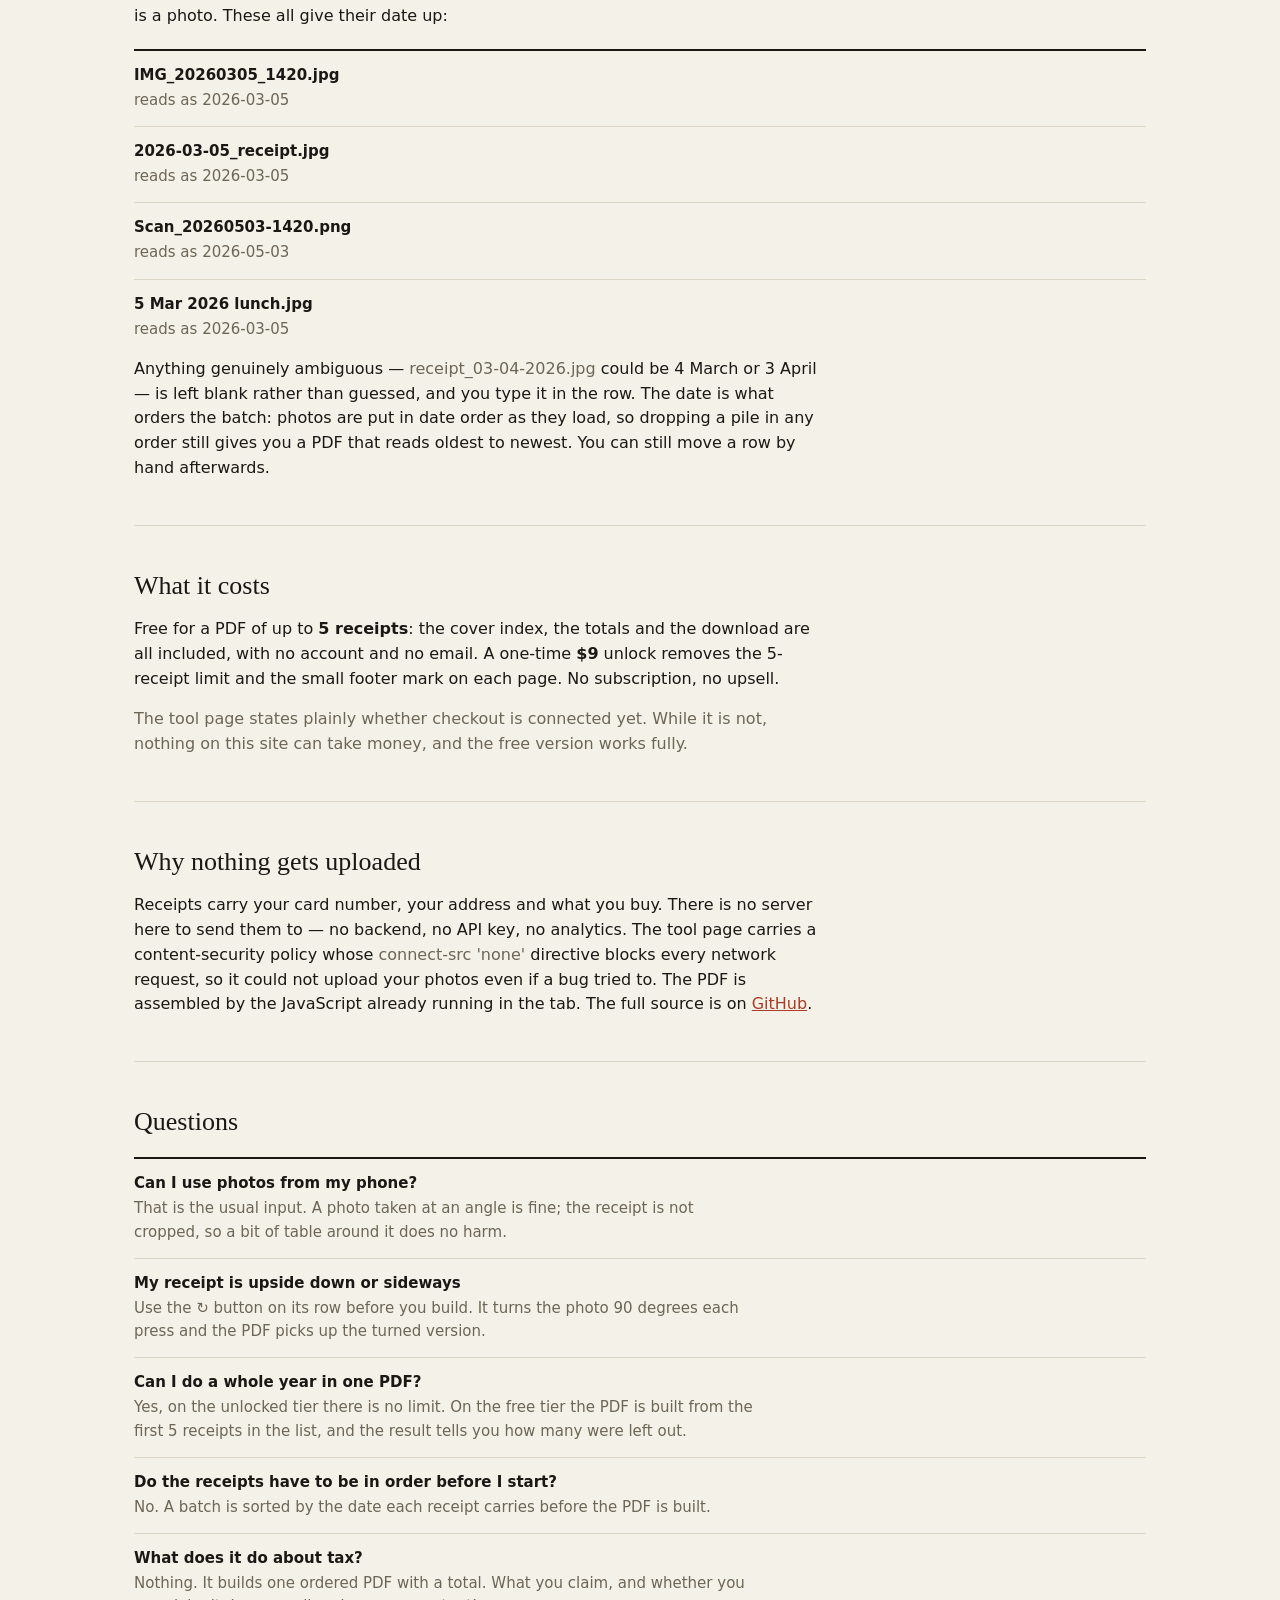
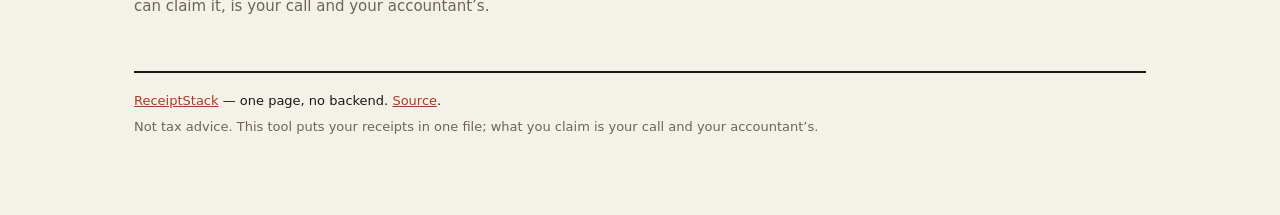
==== commit c8da8844: "discover: the retention query owns a cited page — how-long-to-keep-receipts.html answers "how long d" ====
--- a/combine-receipt-photos-into-one-pdf.html
+++ b/combine-receipt-photos-into-one-pdf.html
@@ -115,7 +115,8 @@
   &middot; <a href="reimbursement-claim-pdf.html">for a reimbursement claim</a> &middot;
   <a href="expense-report-with-receipts.html">for an expense report</a> &middot;
   <a href="multiple-receipts-one-page-pdf.html">multiple receipts in one PDF</a> &middot;
-  <a href="scan-receipts-to-pdf-on-a-phone.html">from a phone</a></p>
+  <a href="scan-receipts-to-pdf-on-a-phone.html">from a phone</a> &middot;
+  <a href="how-long-to-keep-receipts.html">how long you have to keep receipts</a></p>
 
   <section class="block">
     <h2>What is in the PDF</h2>
--- a/assets/style.css
+++ b/assets/style.css
@@ -35,6 +35,34 @@
 
 .dim { color: var(--muted); }
 
+/* ---------- quotations and their source lines (cited guide pages) ---------- */
+
+blockquote {
+  margin: 18px 0;
+  padding: 2px 0 2px 16px;
+  border-left: 3px solid var(--line-2);
+  max-width: 64ch;
+  font: 400 18px/1.5 var(--serif);
+  color: var(--ink);
+}
+
+.cite {
+  margin: 6px 0 18px;
+  font-size: 13px;
+  line-height: 1.5;
+  color: var(--muted);
+  max-width: 74ch;
+  overflow-wrap: anywhere;
+  word-break: break-word;
+}
+.cite a { color: var(--muted); }
+.cite a:hover { color: var(--ink); }
+
+/* a source list can carry a long URL; let it wrap inside the column on a phone */
+.block ul { padding-left: 18px; }
+.block ul li { margin: 0 0 10px; }
+.block ul a { overflow-wrap: anywhere; word-break: break-word; }
+
 /* ---------- top bar ---------- */
 
 .bar {
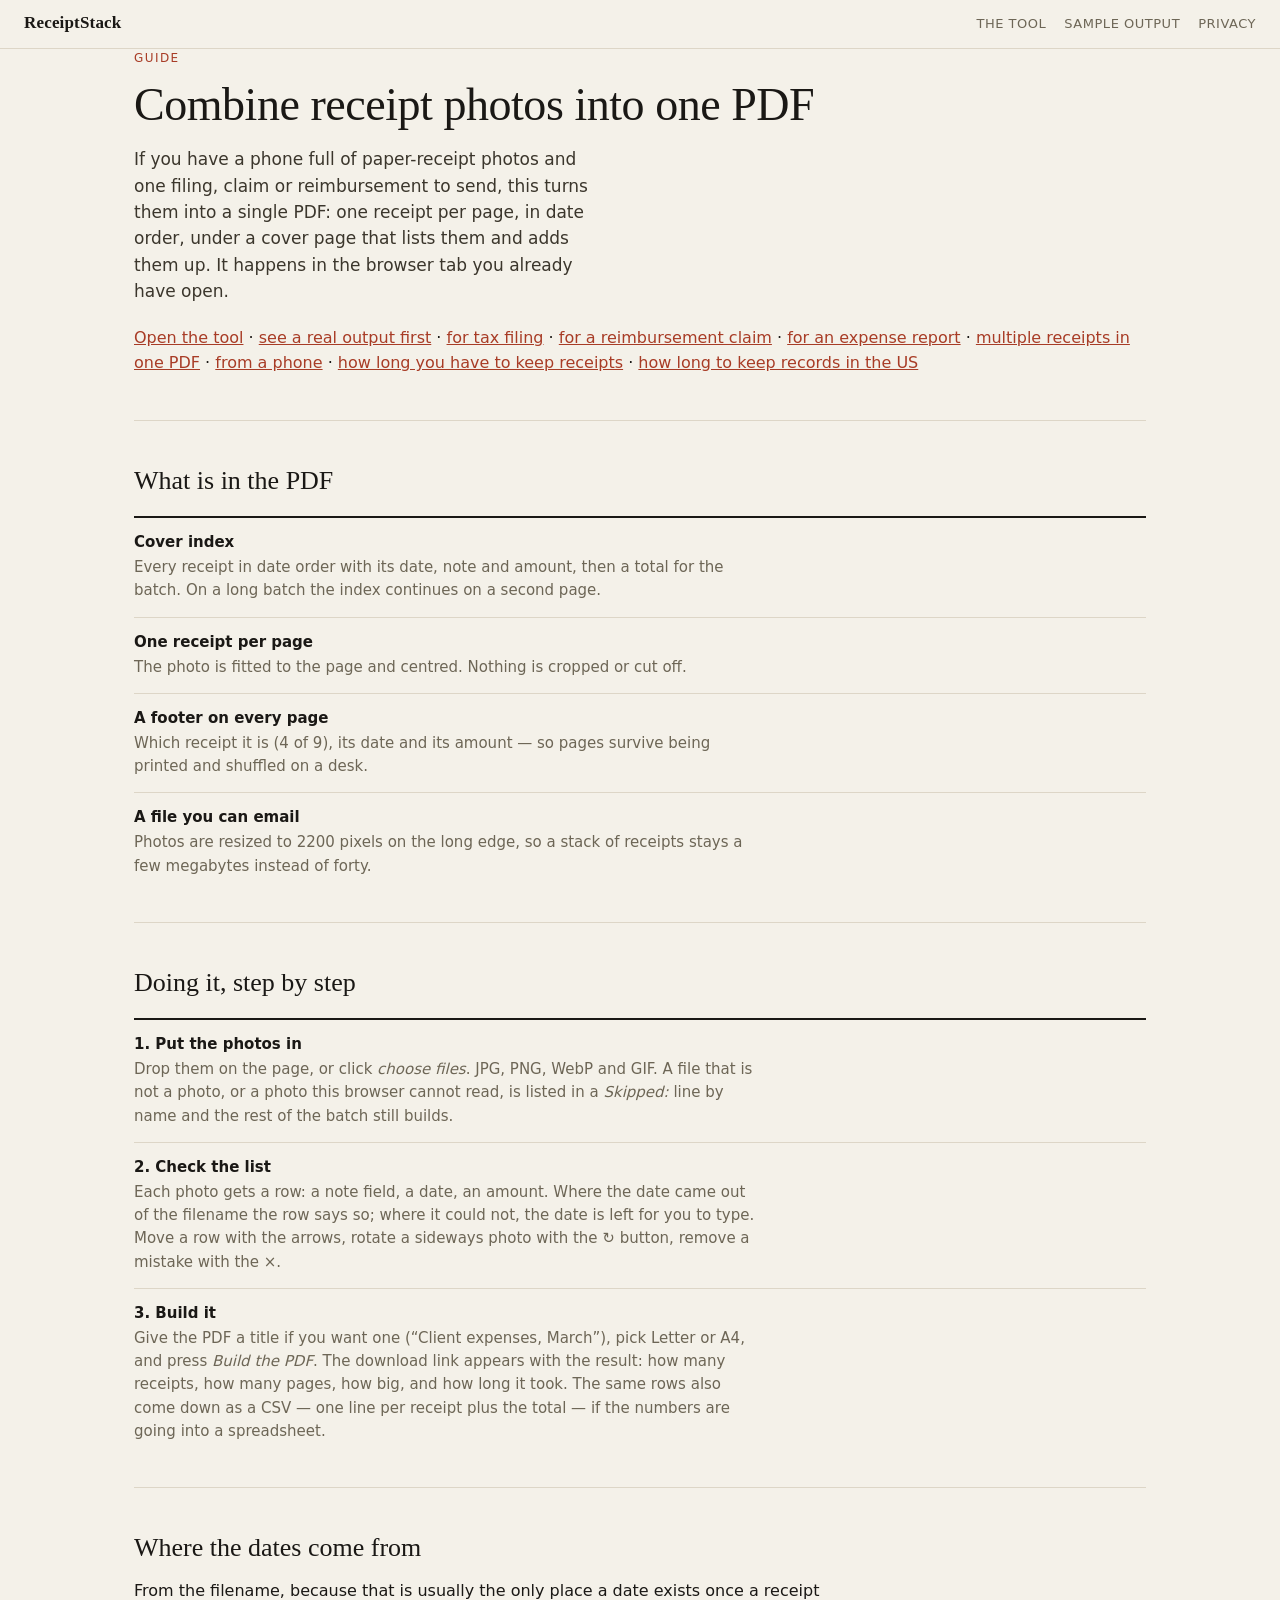
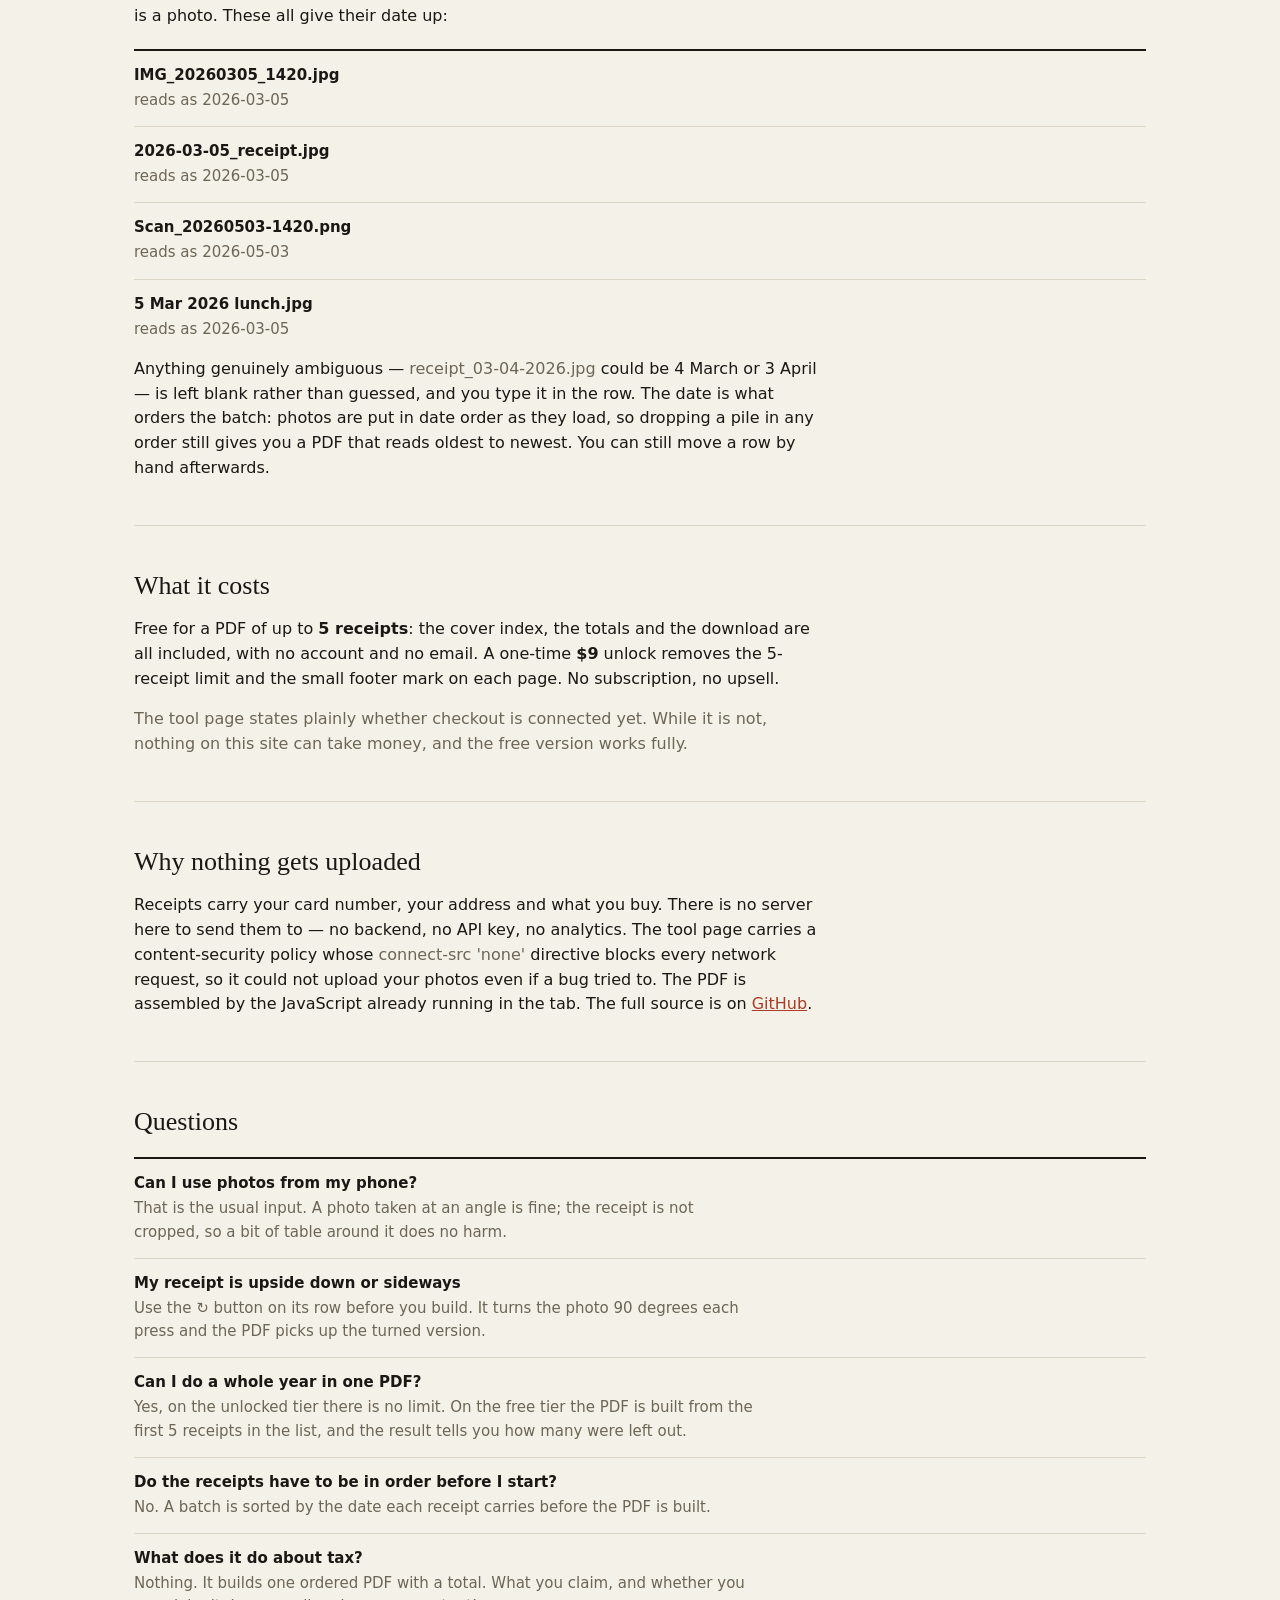
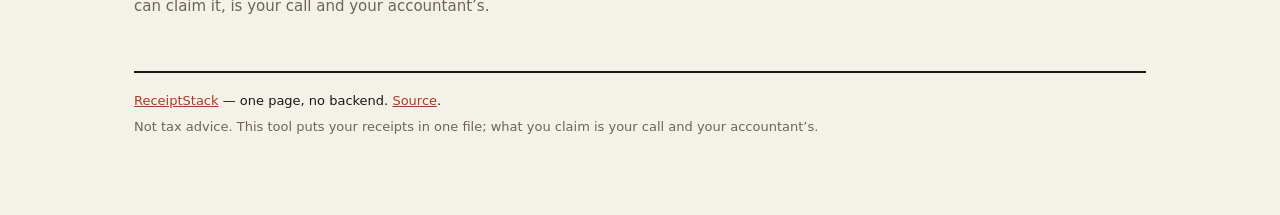
==== commit aa8a6a42: "discover: the US retention query owns a cited page, and the check suite re-asserts both sources — ho" ====
--- a/combine-receipt-photos-into-one-pdf.html
+++ b/combine-receipt-photos-into-one-pdf.html
@@ -116,7 +116,8 @@
   <a href="expense-report-with-receipts.html">for an expense report</a> &middot;
   <a href="multiple-receipts-one-page-pdf.html">multiple receipts in one PDF</a> &middot;
   <a href="scan-receipts-to-pdf-on-a-phone.html">from a phone</a> &middot;
-  <a href="how-long-to-keep-receipts.html">how long you have to keep receipts</a></p>
+  <a href="how-long-to-keep-receipts.html">how long you have to keep receipts</a> &middot;
+  <a href="how-long-to-keep-records-irs.html">how long to keep records in the US</a></p>
 
   <section class="block">
     <h2>What is in the PDF</h2>
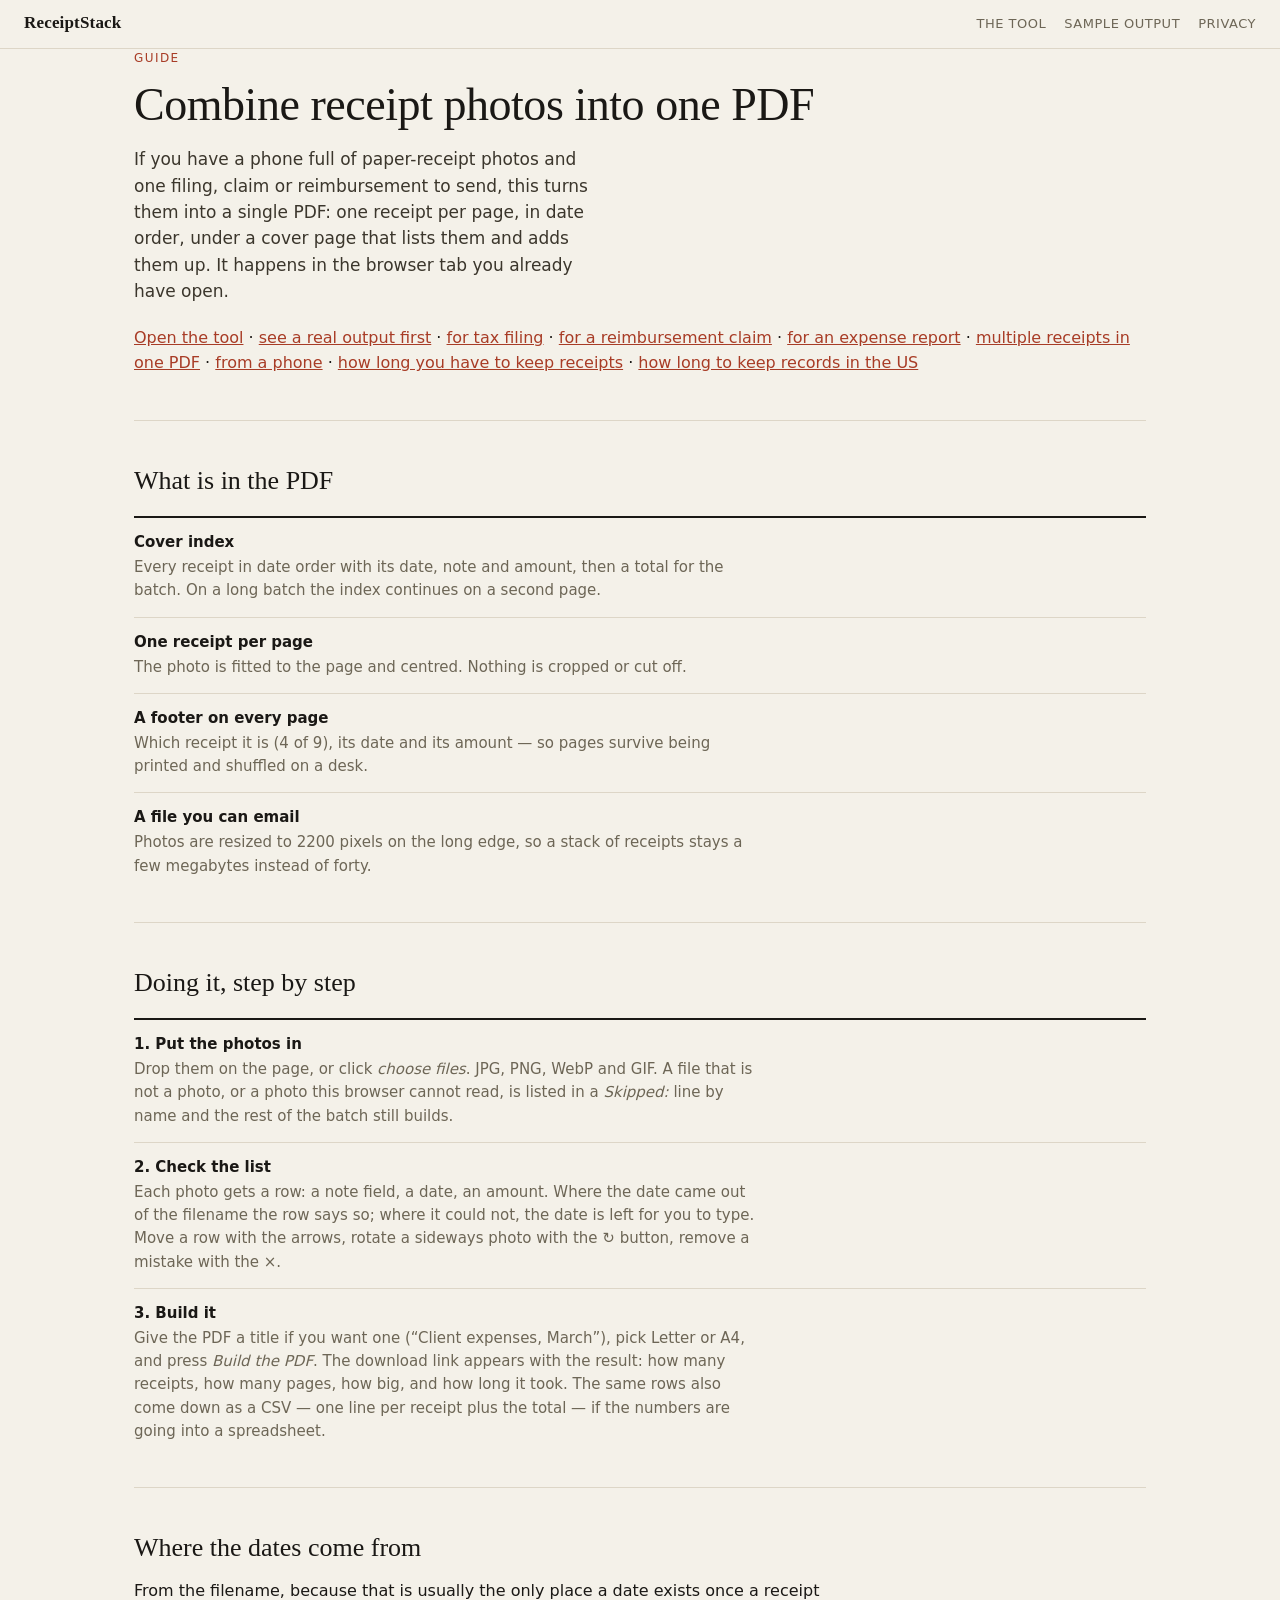
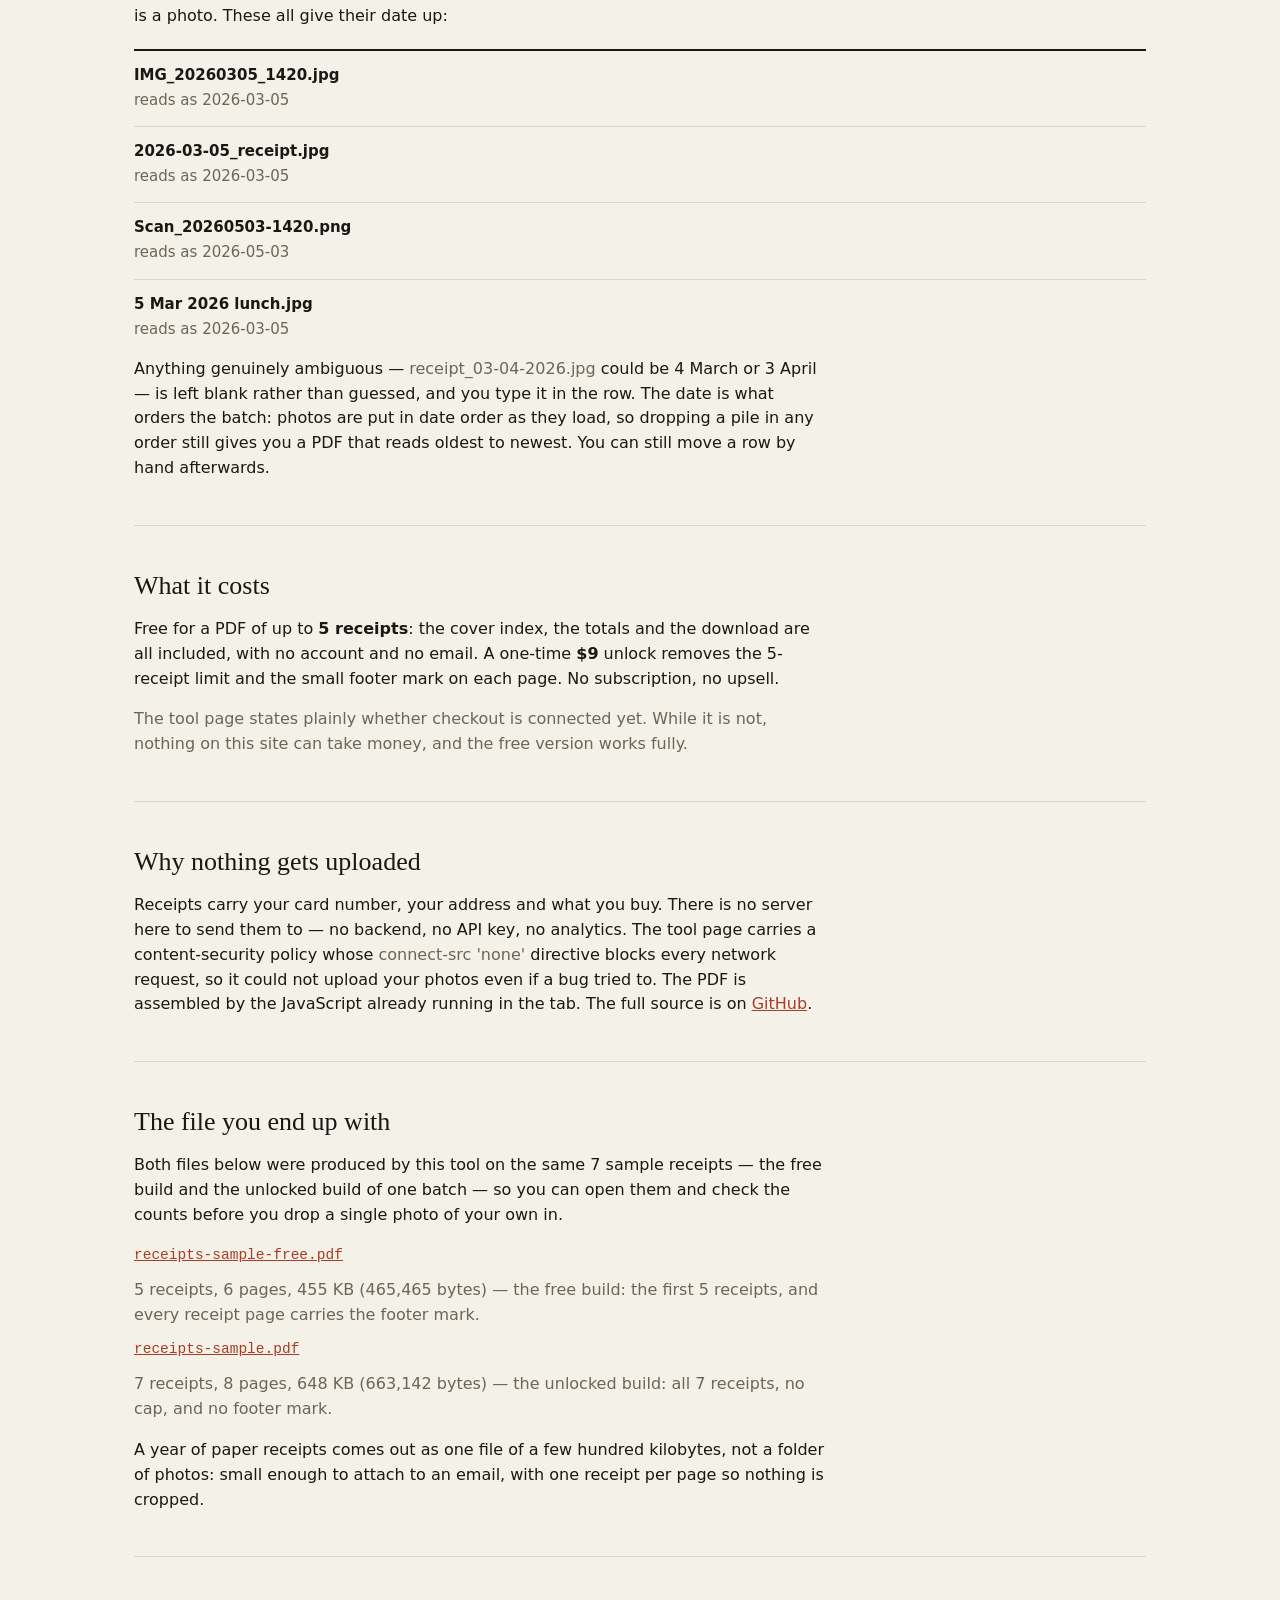
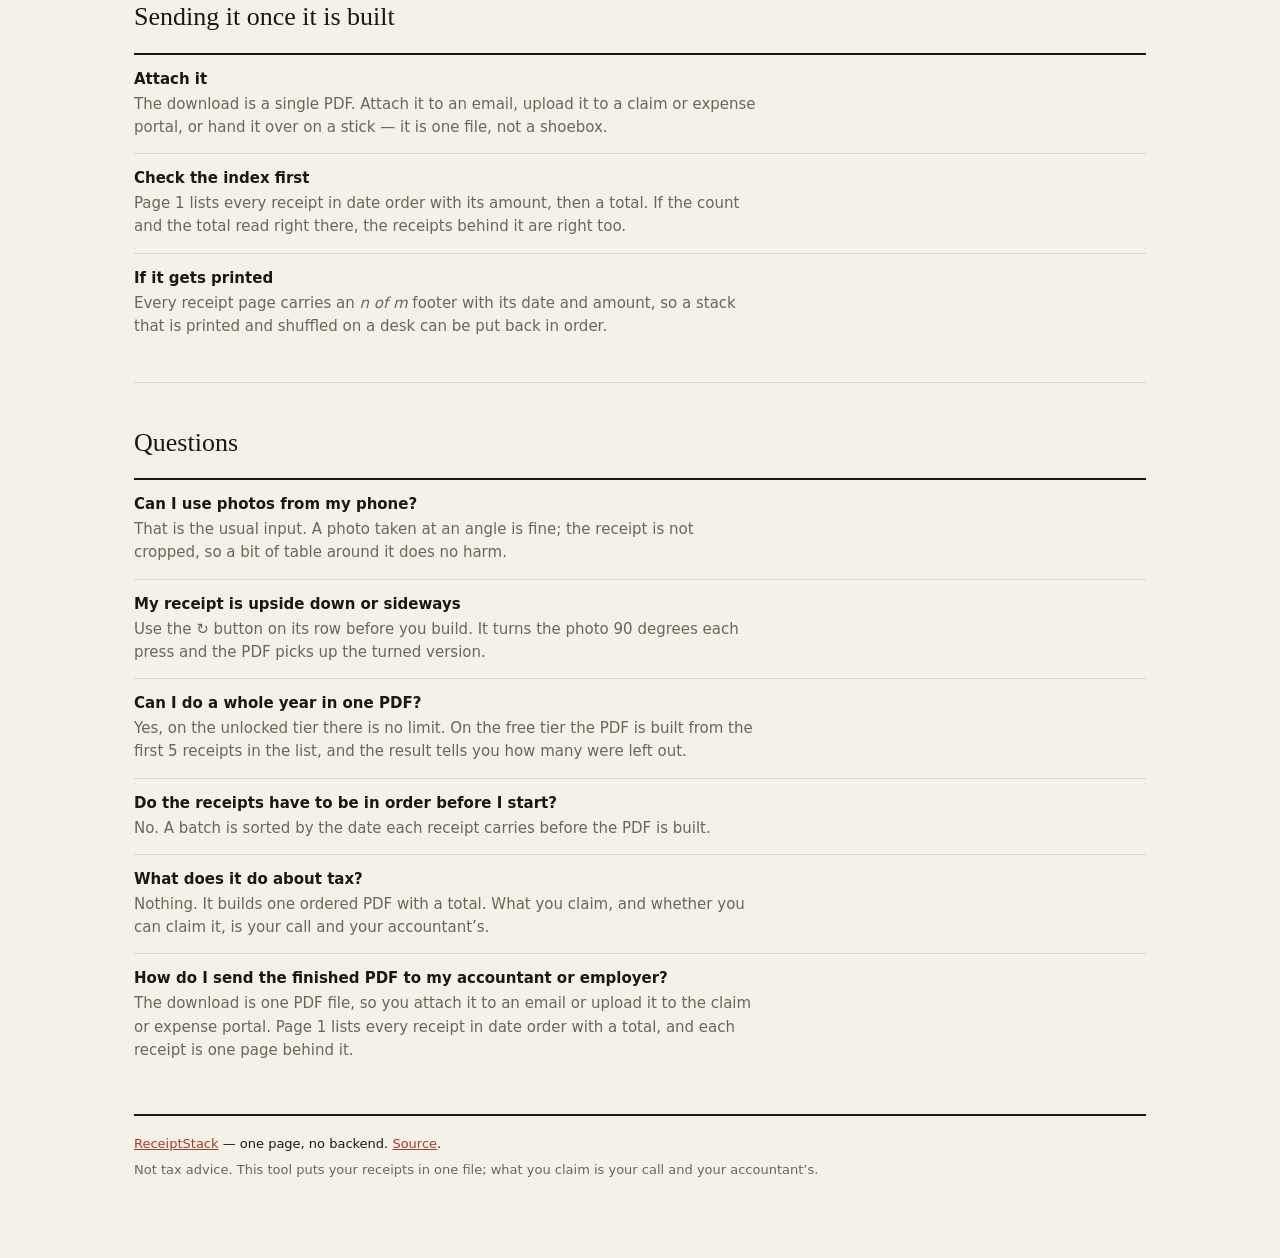
==== commit a92af48e: "reach: the flagship guide answers where "combine receipt photos into one PDF" goes next The lane's e" ====
--- a/combine-receipt-photos-into-one-pdf.html
+++ b/combine-receipt-photos-into-one-pdf.html
@@ -84,6 +84,14 @@
             "@type": "Answer",
             "text": "Nothing. It builds one ordered PDF with a total. What you claim, and whether you can claim it, is your call and your accountant’s."
           }
+        },
+        {
+          "@type": "Question",
+          "name": "How do I send the finished PDF to my accountant or employer?",
+          "acceptedAnswer": {
+            "@type": "Answer",
+            "text": "The download is one PDF file, so you attach it to an email or upload it to the claim or expense portal. Page 1 lists every receipt in date order with a total, and each receipt is one page behind it."
+          }
         }
       ]
     }
@@ -193,7 +201,41 @@
     <a href="https://github.com/maxhemmerich/receipts-to-pdf">GitHub</a>.</p>
   </section>
 
-  <section class="block">
+  <section class="block" id="file">
+    <h2>The file you end up with</h2>
+    <p>Both files below were produced by this tool on the same 7 sample receipts &mdash; the free
+    build and the unlocked build of one batch &mdash; so you can open them and check the counts
+    before you drop a single photo of your own in.</p>
+    <p class="dl">
+      <a class="file" href="downloads/receipts-sample-free.pdf">receipts-sample-free.pdf</a>
+      <span class="dim">5 receipts, 6 pages, 455 KB (465,465 bytes) &mdash; the free build: the first 5
+      receipts, and every receipt page carries the footer mark.</span>
+    </p>
+    <p class="dl">
+      <a class="file" href="downloads/receipts-sample.pdf">receipts-sample.pdf</a>
+      <span class="dim">7 receipts, 8 pages, 648 KB (663,142 bytes) &mdash; the unlocked build: all 7
+      receipts, no cap, and no footer mark.</span>
+    </p>
+    <p>A year of paper receipts comes out as one file of a few hundred kilobytes, not a folder of
+    photos: small enough to attach to an email, with one receipt per page so nothing is cropped.</p>
+  </section>
+
+  <section class="block">
+    <h2>Sending it once it is built</h2>
+    <dl class="facts">
+      <dt>Attach it</dt>
+      <dd>The download is a single PDF. Attach it to an email, upload it to a claim or expense
+      portal, or hand it over on a stick &mdash; it is one file, not a shoebox.</dd>
+      <dt>Check the index first</dt>
+      <dd>Page 1 lists every receipt in date order with its amount, then a total. If the count and
+      the total read right there, the receipts behind it are right too.</dd>
+      <dt>If it gets printed</dt>
+      <dd>Every receipt page carries an <i>n of m</i> footer with its date and amount, so a stack
+      that is printed and shuffled on a desk can be put back in order.</dd>
+    </dl>
+  </section>
+
+  <section class="block" id="faq">
     <h2>Questions</h2>
     <dl class="facts">
       <dt>Can I use photos from my phone?</dt>
@@ -210,6 +252,10 @@
       <dt>What does it do about tax?</dt>
       <dd>Nothing. It builds one ordered PDF with a total. What you claim, and whether you can
       claim it, is your call and your accountant&rsquo;s.</dd>
+      <dt>How do I send the finished PDF to my accountant or employer?</dt>
+      <dd>The download is one PDF file, so you attach it to an email or upload it to the claim or
+      expense portal. Page 1 lists every receipt in date order with a total, and each receipt is one
+      page behind it.</dd>
     </dl>
   </section>
 
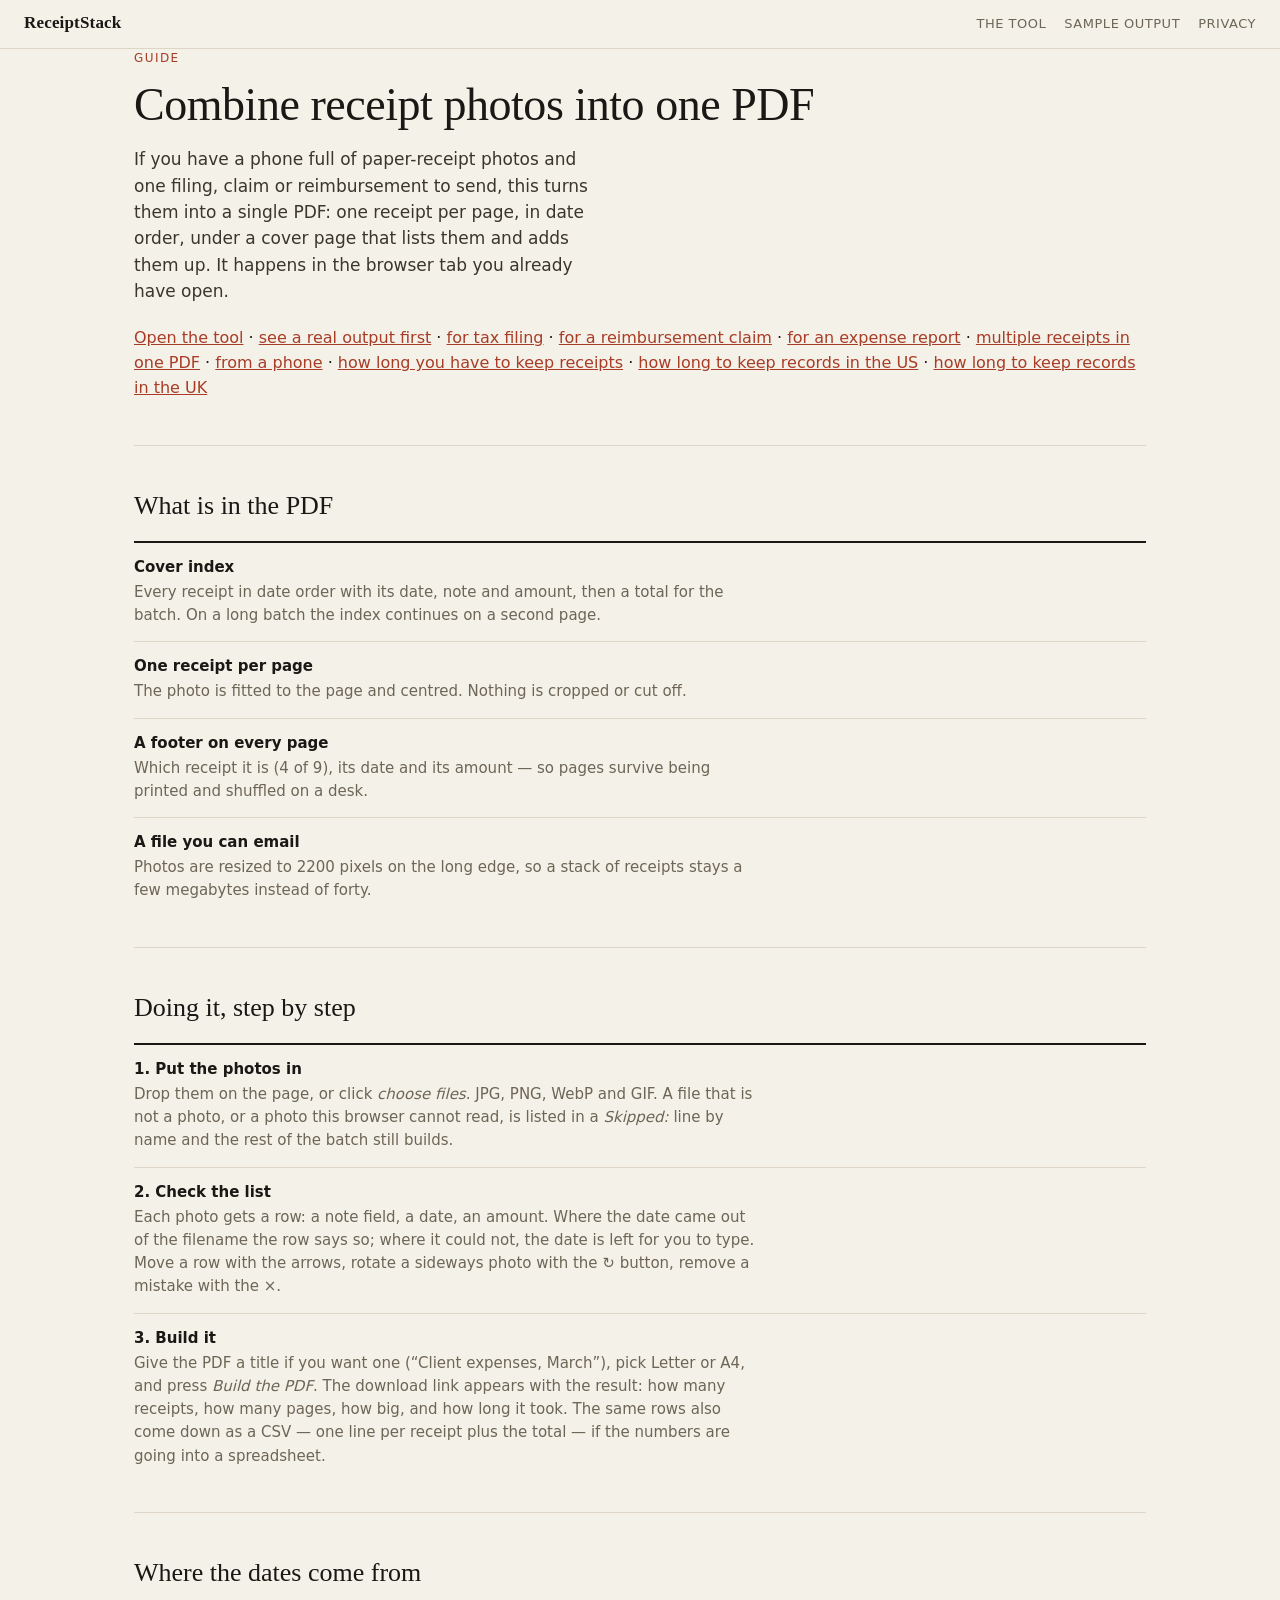
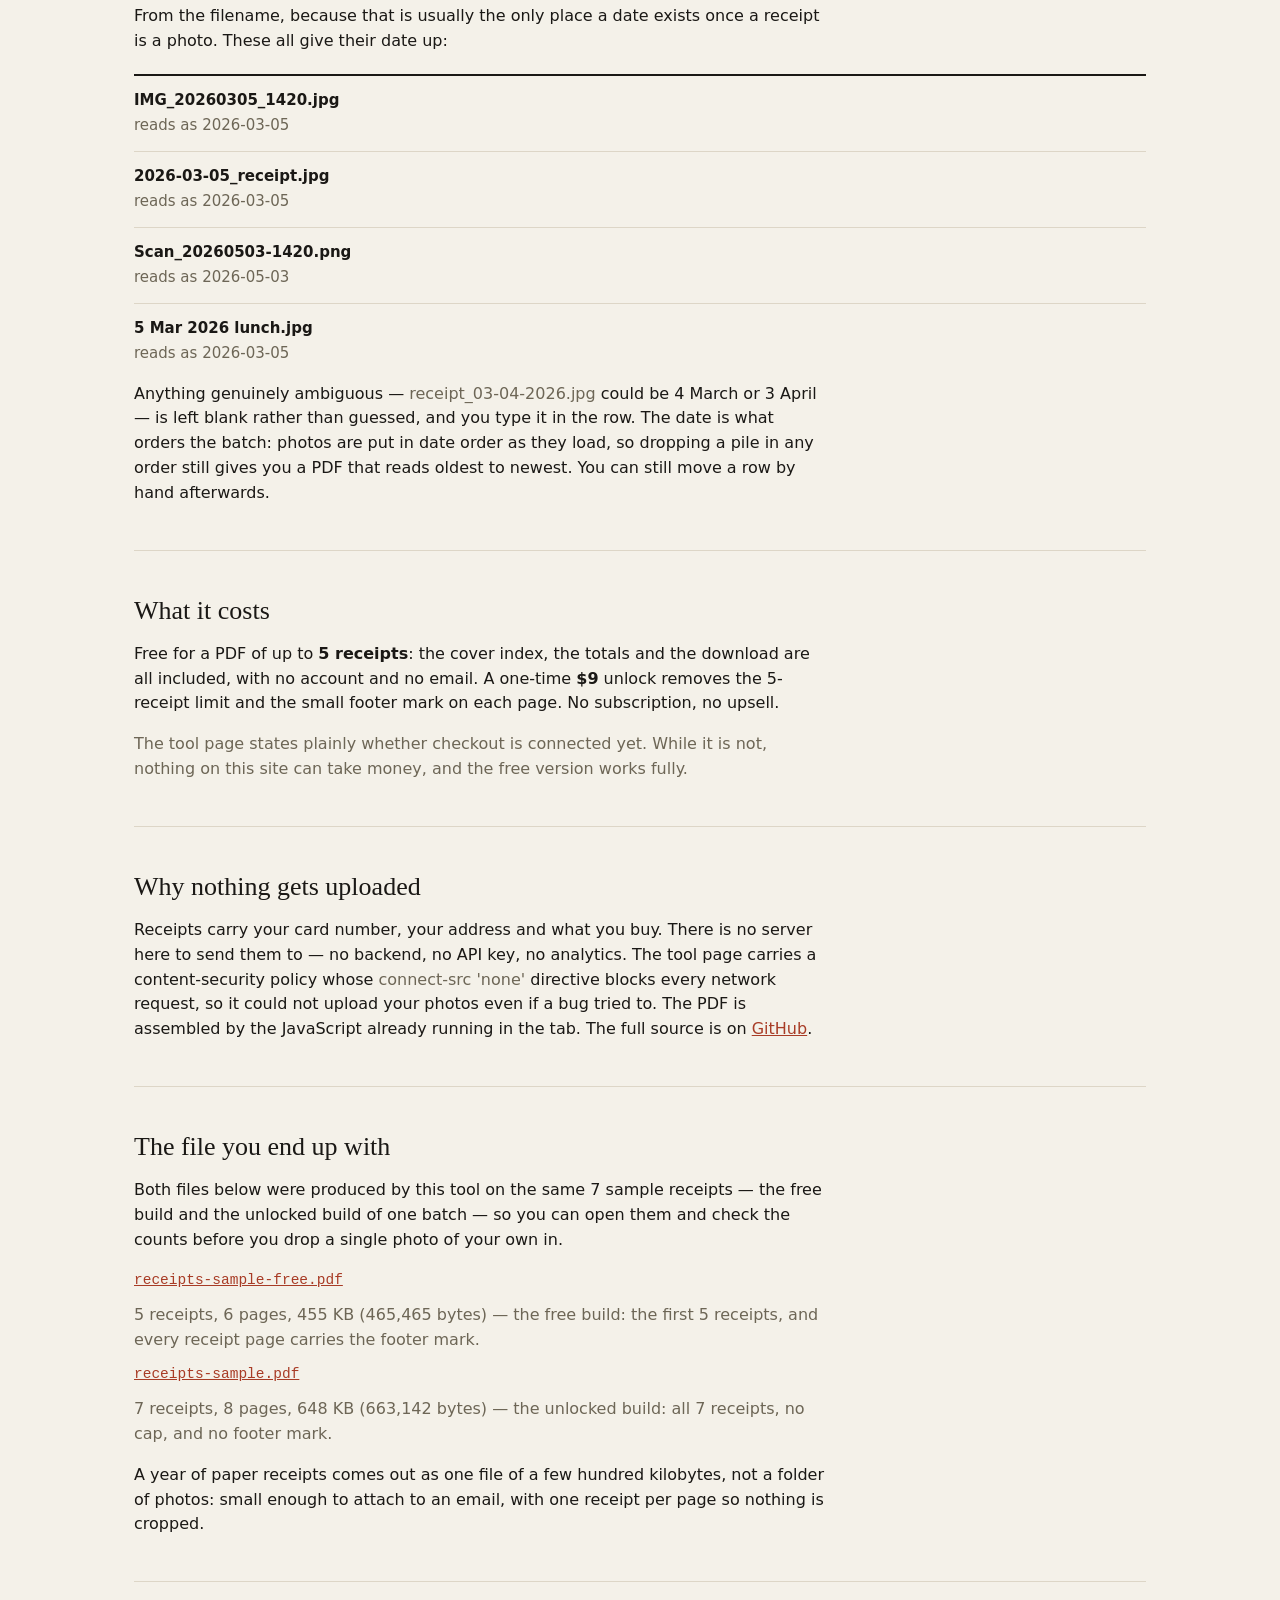
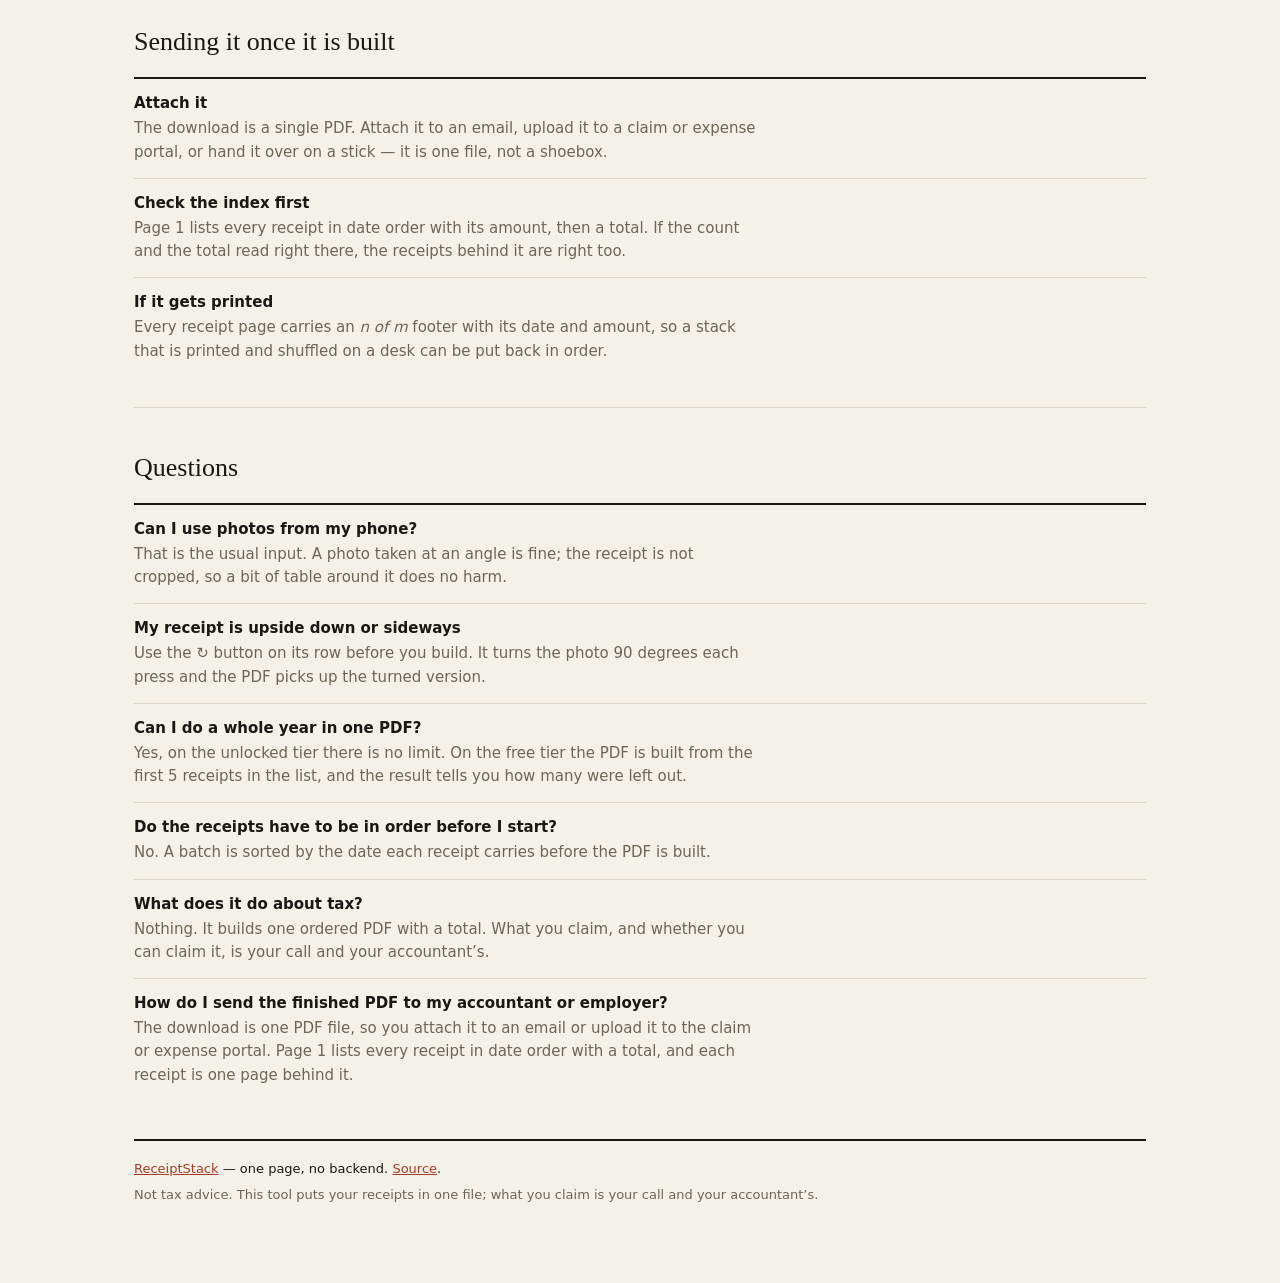
==== commit 63f37038: "reach: the retention query owns a UK page, quoted from HMRC's own gov.uk pages A ninth guide answers" ====
--- a/combine-receipt-photos-into-one-pdf.html
+++ b/combine-receipt-photos-into-one-pdf.html
@@ -125,7 +125,8 @@
   <a href="multiple-receipts-one-page-pdf.html">multiple receipts in one PDF</a> &middot;
   <a href="scan-receipts-to-pdf-on-a-phone.html">from a phone</a> &middot;
   <a href="how-long-to-keep-receipts.html">how long you have to keep receipts</a> &middot;
-  <a href="how-long-to-keep-records-irs.html">how long to keep records in the US</a></p>
+  <a href="how-long-to-keep-records-irs.html">how long to keep records in the US</a> &middot;
+  <a href="how-long-to-keep-records-hmrc.html">how long to keep records in the UK</a></p>
 
   <section class="block">
     <h2>What is in the PDF</h2>
